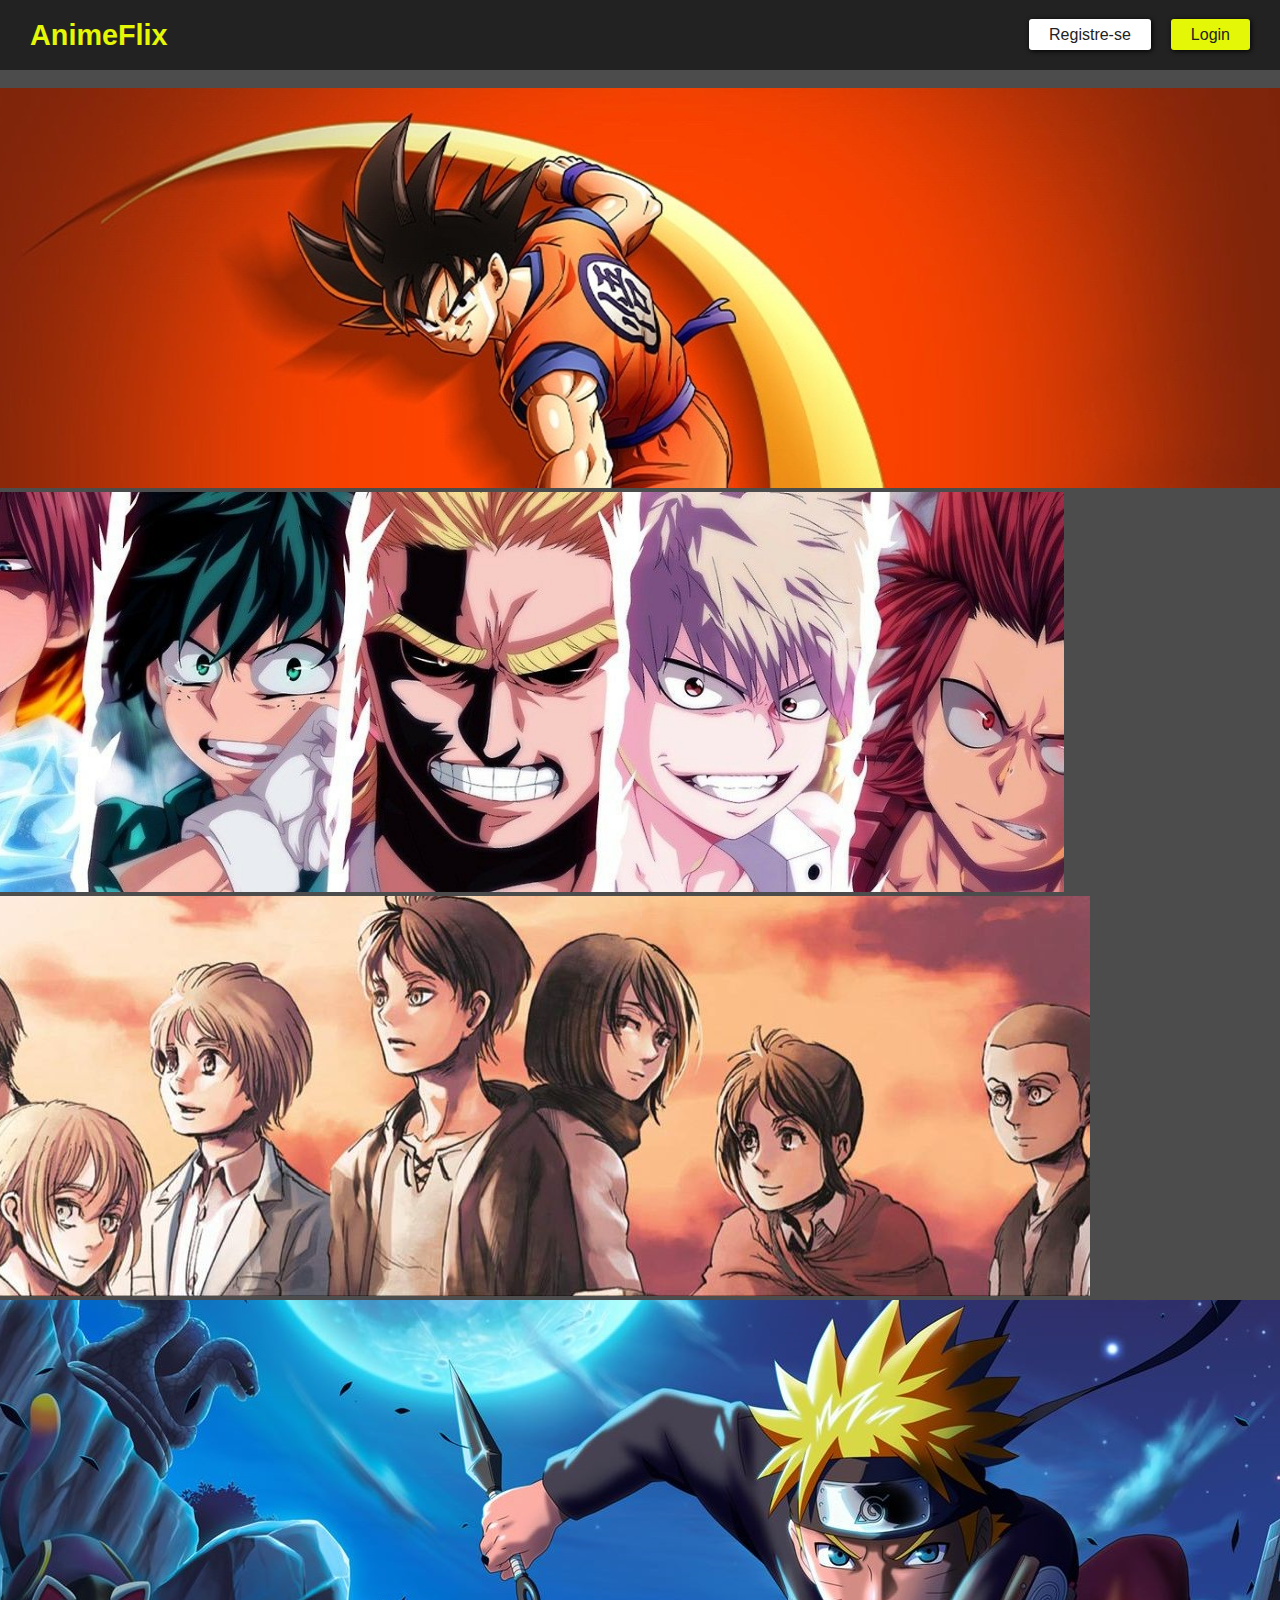
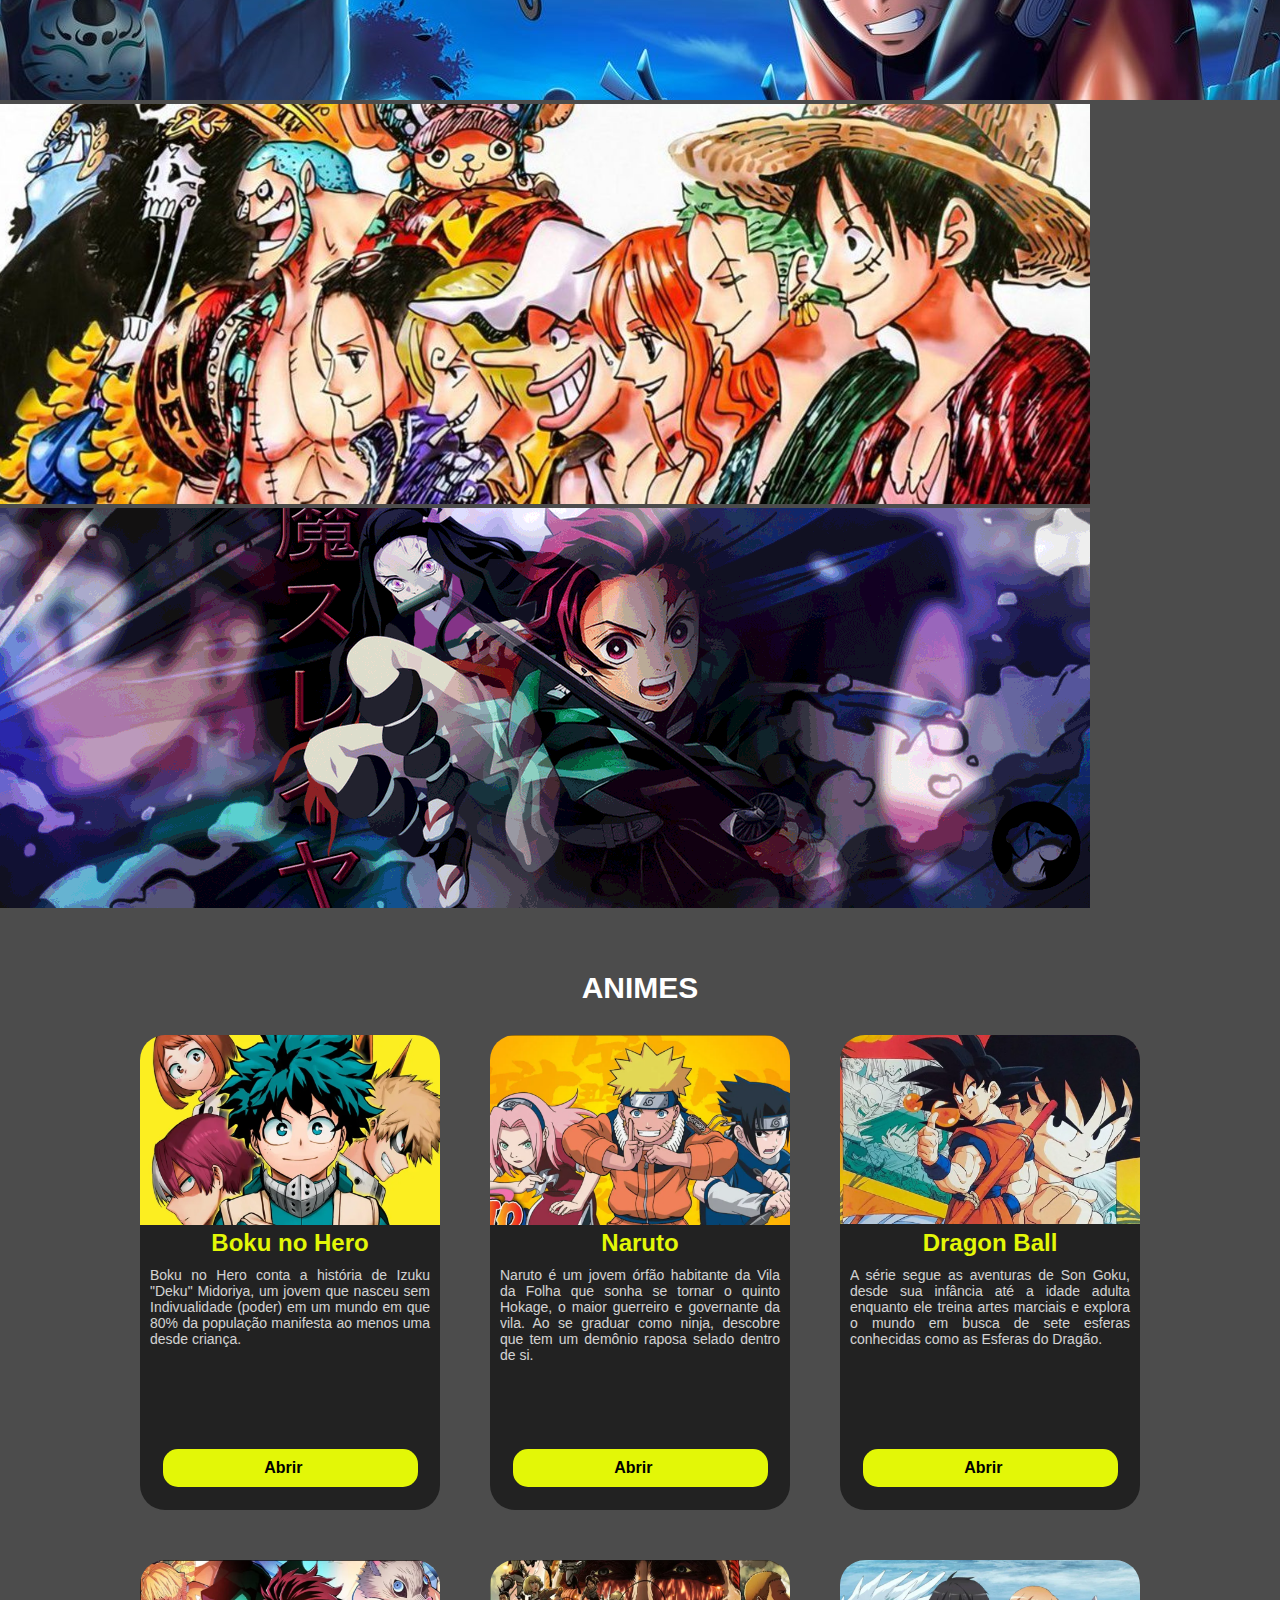
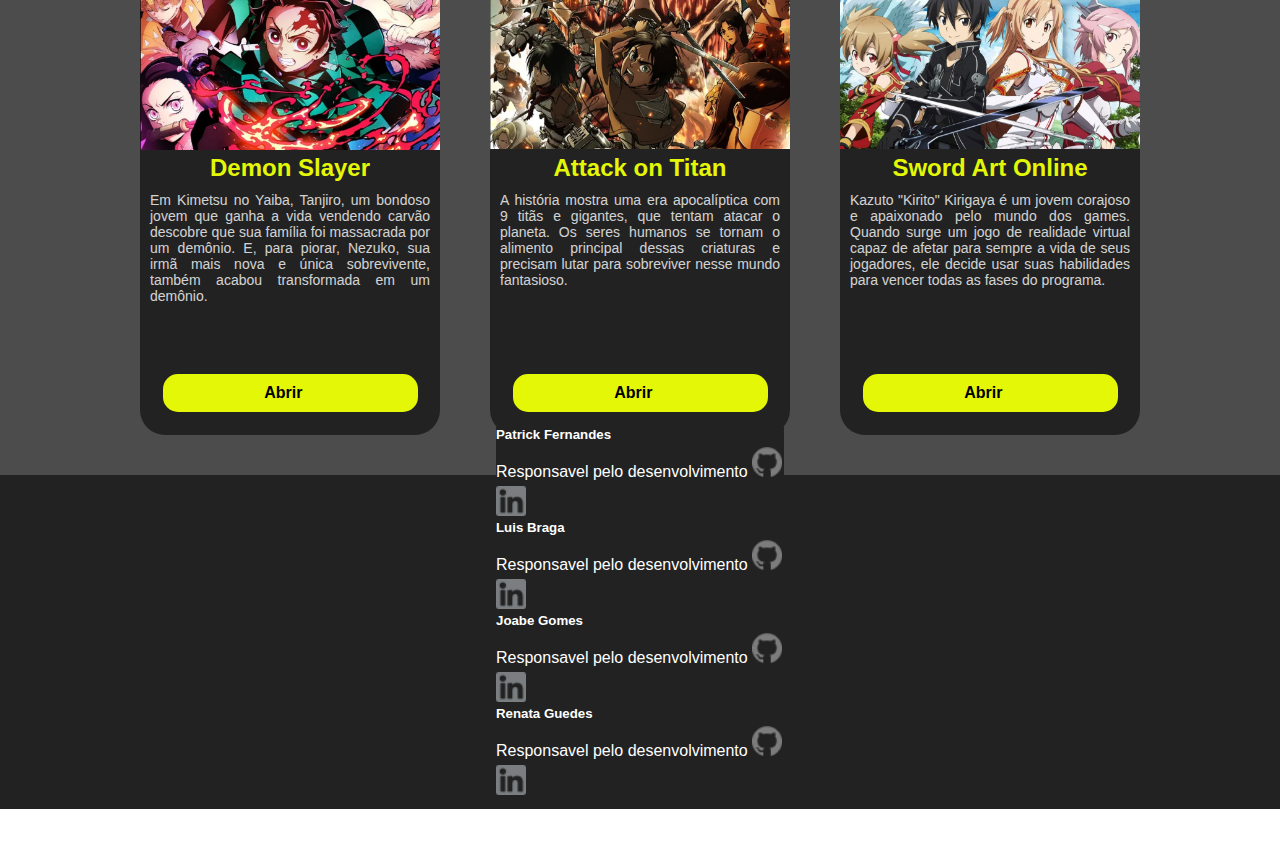
==== homepage/index.html @ f5c5ed32 "Adiconando banner" ====
<!DOCTYPE html>
<html lang="pt-br">

<head>
    <meta charset="UTF-8">
    <meta http-equiv="X-UA-Compatible" content="IE=edge">
    <meta name="viewport" content="width=device-width, initial-scale=1.0">
    <link rel="stylesheet" href="css/style.css">
    <link href="https://cdn.jsdelivr.net/npm/bootstrap@5.0.2/dist/css/bootstrap.min.css" rel="stylesheet" integrity="sha384-EVSTQN3/azprG1Anm3QDgpJLIm9Nao0Yz1ztcQTwFspd3yD65VohhpuuCOmLASjC" crossorigin="anonymous">
    <title>🎮 AnimeFlix.com 🎮</title>
</head>

<body>

    <header>
        <div class="logo">
            <a href="#">
                <span class="amarelo">AnimeFlix</span>
            </a>
        </div>

        <nav>
            <ul>
                <li><a href="./registro/index.html" class="registro">Registre-se</a></li>
                <li><a href="./login/index.html" class="login">Login</a></li>
            </ul>
        </nav>
    </header>


    <main>

        <section>
            <script src="https://cdn.jsdelivr.net/npm/@popperjs/core@2.11.6/dist/umd/popper.min.js" integrity="sha384-oBqDVmMz9ATKxIep9tiCxS/Z9fNfEXiDAYTujMAeBAsjFuCZSmKbSSUnQlmh/jp3" crossorigin="anonymous"></script>
            <script src="https://cdn.jsdelivr.net/npm/bootstrap@5.2.1/dist/js/bootstrap.min.js" integrity="sha384-7VPbUDkoPSGFnVtYi0QogXtr74QeVeeIs99Qfg5YCF+TidwNdjvaKZX19NZ/e6oz" crossorigin="anonymous"></script>
            
          <div id="carouselExampleCaptions" class="carousel slide" data-bs-ride="false">
            <div class="carousel-indicators">
              <button type="button" data-bs-target="#carouselExampleCaptions" data-bs-slide-to="0" class="active" aria-current="true" aria-label="Slide 1"></button>
              <button type="button" data-bs-target="#carouselExampleCaptions" data-bs-slide-to="1" aria-label="Slide 2"></button>
              <button type="button" data-bs-target="#carouselExampleCaptions" data-bs-slide-to="2" aria-label="Slide 3"></button>
              <button type="button" data-bs-target="#carouselExampleCaptions" data-bs-slide-to="3" aria-label="Slide 4"></button>
              <button type="button" data-bs-target="#carouselExampleCaptions" data-bs-slide-to="4" aria-label="Slide 5"></button>
              <button type="button" data-bs-target="#carouselExampleCaptions" data-bs-slide-to="5" aria-label="Slide 6"></button>
            </div>
            <div class="carousel-inner">
              <div class="carousel-item active">
                <img src="imgs/dragon-ball-z-kakarot_max.jpg" class="d-block w-100" height="400px" alt="...">
                <div class="carousel-caption d-none d-md-block">
            </div>
              </div>
              <div class="carousel-item">
                <img src="imgs/Boku.jpg" class="d-block w-100" height="400px" alt="...">
                <div class="carousel-caption d-none d-md-block">
            </div>
              </div>
              <div class="carousel-item">
                <img src="imgs/AOT2.jpg" class="d-block w-100" height="400px" alt="...">
                <div class="carousel-caption d-none d-md-block">
              </div>
              </div>
              <div class="carousel-item">
                <img src="imgs/Naruto 2.jpg" class="d-block w-100" height="400px" alt="...">
                <div class="carousel-caption d-none d-md-block">
              </div>
              </div>
              <div class="carousel-item">
                <img src="imgs/One Piece 2.jpg" class="d-block w-100" height="400px" alt="...">
                <div class="carousel-caption d-none d-md-block">
              </div>
              </div>
              <div class="carousel-item">
                <img src="imgs/Demon Slayer3.png" class="d-block w-100" height="400px" alt="...">
                <div class="carousel-caption d-none d-md-block">
              </div>
              </div>
            </div>
            <button class="carousel-control-prev" type="button" data-bs-target="#carouselExampleCaptions" data-bs-slide="prev">
              <span class="carousel-control-prev-icon" aria-hidden="true"></span>
              <span class="visually-hidden">Previous</span>
            </button>
            <button class="carousel-control-next" type="button" data-bs-target="#carouselExampleCaptions" data-bs-slide="next">
              <span class="carousel-control-next-icon" aria-hidden="true"></span>
              <span class="visually-hidden">Next</span>
            </button>
          </section> 

        <section id="itens" class="section_animes">

            <div class="animes_titulo">
                <h2> ANIMES </h2>
            </div>

            <div class="animes">

                <div class="anime-card card01">
                    <div class="anime-text">
                        <h2> Boku no Hero </h2>
                        <p> Boku no Hero conta a história de Izuku "Deku" Midoriya, um jovem que nasceu sem Indivualidade 
                            (poder) em um mundo em que 80% da população manifesta ao menos uma desde criança. 
                        </p>
                    </div>
                    <div class="anime-button">
                        <a href="../paginasdetalhe/anime01.html"> Abrir </a>
                    </div>

                </div>

                <div class="anime-card card02">
                    <div class="anime-text">
                        <h2> Naruto </h2>
                        <p> Naruto é um jovem órfão habitante da Vila da Folha que sonha se tornar o quinto Hokage, 
                            o maior guerreiro e governante da vila. Ao se graduar como ninja, descobre que tem um demônio 
                            raposa selado dentro de si.
                        </p>
                    </div>
                    <div class="anime-button">
                        <a href="../paginasdetalhe/anime02.html"> Abrir </a>
                    </div>
                </div>

                <div class="anime-card card03">
                    <div class="anime-text">
                        <h2> Dragon Ball </h2>
                        <p> A série segue as aventuras de Son Goku, desde sua infância até a idade adulta enquanto ele treina artes marciais
                             e explora o mundo em busca de sete esferas conhecidas como as Esferas do Dragão.
                        </p>
                    </div>
                    <div class="anime-button">
                        <a href="../paginasdetalhe/anime03.html"> Abrir </a>
                    </div>
                </div>

                <div class="anime-card card04">
                    <div class="anime-text">
                        <h2> Demon Slayer </h2>
                        <p> Em Kimetsu no Yaiba, Tanjiro, um bondoso jovem que ganha a vida vendendo carvão descobre que sua família foi massacrada por um demônio. 
                            E, para piorar, Nezuko, sua irmã mais nova e única sobrevivente, também acabou transformada em um demônio. 
                        </p>
                    </div>
                    <div class="anime-button">
                        <a href="../paginasdetalhe/anime04.html"> Abrir </a>
                    </div>
                </div>

                <div class="anime-card card05">
                    <div class="anime-text">
                        <h2> Attack on Titan </h2>
                        <p> A história mostra uma era apocalíptica com 9 titãs e gigantes, que tentam atacar o planeta. 
                            Os seres humanos se tornam o alimento principal dessas criaturas e precisam lutar para sobreviver nesse mundo fantasioso. 
                        </p>
                    </div>
                    <div class="anime-button">
                        <a href="../paginasdetalhe/anime05.html"> Abrir </a>
                    </div>
                </div>

                <div class="anime-card card06">
                    <div class="anime-text">
                        <h2> Sword Art Online </h2>
                        <p> Kazuto "Kirito" Kirigaya é um jovem corajoso e apaixonado pelo mundo dos games. Quando surge um jogo de realidade virtual
                            capaz de afetar para sempre a vida de seus jogadores, ele decide usar suas habilidades para vencer todas as fases do programa.
                        </p>
                    </div>
                    <div class="anime-button">
                        <a href="../paginasdetalhe/anime06.html"> Abrir </a>
                    </div>
                </div>

            </div>

        </section>

    </main>

    <footer>
        <div class="container">
            <div class="row">

                <div class="col">
                    <div class="card">
                        <div class="card-body">
                          <h5 class="card-title">Patrick Fernandes</h5>
                          <h7 class="card-title">Responsavel pelo desenvolvimento</h7>
                          <a target="_blank" href="https://github.com/patrickfernandes07" class="card-link"><img class="mt5" src="imgs/github.png" alt="github" height="30px"></a>
                          <a target="_blank" href="https://www.linkedin.com/in/patrick-fernandes07/" class="card-link"><img class="mt5" src="imgs/linkedin.png" alt="linkedin" height="30px"></a>
                        </div>
                    </div>
                </div>

                <div class="col">
                    <div class="card">
                        <div class="card-body">
                          <h5 class="card-title">Luis Braga</h5>
                          <h7 class="card-title">Responsavel pelo desenvolvimento</h7>
                          <a target="_blank" href="https://github.com/LuisBraga31" class="card-link"><img class="mt5" src="imgs/github.png" alt="github" height="30px"></a>
                          <a target="_blank" href="https://www.linkedin.com/in/luis-gustavo-braga-silva-4a561a212" class="card-link"><img class="mt5" src="imgs/linkedin.png" alt="linkedin" height="30px"></a>
                        </div>
                    </div>
                </div>

                <div class="col">
                    <div class="card">
                        <div class="card-body">
                          <h5 class="card-title">Joabe Gomes</h5>
                          <h7 class="card-title">Responsavel pelo desenvolvimento</h7>
                          <a target="_blank" href="https://github.com/Joabgomes605" class="card-link"><img class="mt5" src="imgs/github.png" alt="github" height="30px"></a>
                          <a target="_blank" href="https://www.linkedin.com/in/joab-gomes-489a47153/" class="card-link"><img class="mt5" src="imgs/linkedin.png" alt="linkedin" height="30px"></a>
                        </div>
                    </div>
                </div>

                <div class="col">
                    <div class="card">
                        <div class="card-body">
                          <h5 class="card-title">Renata Guedes</h5>
                          <h7 class="card-title">Responsavel pelo desenvolvimento</h7>
                          <a target="_blank" href="https://github.com/rennataguedes" class="card-link"><img class="mt5" src="imgs/github.png" alt="github" height="30px"></a>
                          <a target="_blank" href="https://www.linkedin.com/in/rennataguedes/" class="card-link"><img class="mt5" src="imgs/linkedin.png" alt="linkedin" height="30px"></a>
                        </div>
                    </div>
                </div>
            </div>

        </div>

        <div class="footer_desenvolvimento">
            <p> CheckPoint 2 desenvolvido em 2022. </p>
        </div>

    </footer>

    <script src="https://cdn.jsdelivr.net/npm/bootstrap@5.0.2/dist/js/bootstrap.bundle.min.js" integrity="sha384-MrcW6ZMFYlzcLA8Nl+NtUVF0sA7MsXsP1UyJoMp4YLEuNSfAP+JcXn/tWtIaxVXM" crossorigin="anonymous"></script>

</body>

</html>
---- homepage/css/style.css ----
* {
    margin: 0;
    padding: 0;
    box-sizing: border-box;
    font-family: 'Segoe UI', Tahoma, Geneva, Verdana, sans-serif;
}

html,body {
    overflow-x: hidden !important;
}

/*header*/
header{
    width: 100%;
    height: 70px;
    background-color: #222222;
    display: flex;
}
.logo{
    width: 50%;
    height: 70px;
    display: flex;
    align-items: center;
}
.logo > a {
    margin-left: 30px;
    text-decoration: none;
}
.amarelo{
    color: #e3f707;
    font-weight: bold;
    font-size: 1.8rem;
}
nav{
    width: 50%;
    height: 70px;
    display: flex;
    align-items: center;
    justify-content: right;
}
nav > ul {
    width: 90%;
    height: 70px;
    display: flex;
    align-items: center;
    justify-content: right;
    gap: 20px;
    margin-right: 30px;
}
nav > ul > li{
    list-style: none;
}
.registro{
    text-decoration: none;
    padding: 7px 20px;
    background-color: #ffffff;
    color: #222222;
    font-weight: 500;
    border-radius: 3px;
    box-shadow: 1px 1px 5px #000000;
}
.login{
    text-decoration: none;
    padding: 7px 20px;
    background-color: #e3f707;
    color: #222222;
    font-weight: 500;
    border-radius: 3px;
    box-shadow: 1px 1px 5px #000000;
}

/* MAIN */

main {
    width: 100%;
    background-color: #222222cf;
    display: flex;
    flex-direction: column;
    align-items: center;
    justify-content: center;
}

.section_animes {    
    
    display: flex;
    flex-direction: column;
    align-items: center;
    
    gap: 30px;
    margin: 40px;
}

.animes_titulo {
    font-size: 20px;
    color: #ffffff;
    cursor: default;
}

.animes {
    width: 100%;

    display: grid;
    grid-template-columns: 30% 30% 30%;
    grid-gap: 50px;
}

.anime-card {
    
    width: 300px;
    height: 475px;
    border-radius: 25px;
    
    display: flex;
    flex-direction: column;
    justify-content: center;
    gap: 20px;

    background-color: #222222;
    background-size: contain;
    background-repeat: no-repeat;

}

.card01 {
    background-image: url(../imgs/animes/bokunohero.png);
}

.card02 {
    background-image: url(../imgs/animes/naruto.png);
}

.card03 {
    background-image: url(../imgs/animes/dragonball.png);
}

.card04 {
    background-image: url(../imgs/animes/demonslayer.png);
}

.card05 {
    background-image: url(../imgs/animes/attackontitan.png);
}

.card06 {
    background-image: url(../imgs/animes/swordartonline.png);
}

.anime-card:hover {
    transition: 0.5s;
    transform: scale(1.1);
    background-color: #000000;
}

.anime-text {

    width: 100%;
    height: 200px;
    margin-top: 170px;

    display: flex;
    flex-direction: column;
    gap: 10px;
}

.anime-text > h2 {
    font-size: 24px;
    text-align: center;
    color: #e3f707;
}

.anime-text > p {
    padding: 0px 10px;

    font-size: 14px;
    text-align: justify;
    color: white;
    opacity: 0.8;

}

.anime-button {
    display: flex;
    justify-content: center;
    align-items: center;   
}

.anime-button > a {
    width: 85%;
    padding: 10px;
    border-radius: 15px;

    font-size: 16px;
    font-weight: bold;
    text-align: center;
    text-decoration: none;

    background-color: #e3f707;
    color: black;
    cursor: pointer;
}

.anime-button > a:hover{
    transition: 0.5s;
    color: #000000;
    padding-right: 20px;
}

.anime-button >a:after {
    content: "\00bb";
    opacity: 0;
}

.anime-button:hover a:after{
    transition: 1s;
    opacity: 1;
}

/* Footer */

footer {
    width: 100%;
    height: 334px;
    background-color: #222222;
    display: flex;
    flex-direction: column;
    align-items: center;
    justify-content: center;

}

footer .footer_desenvolvimento {
    padding-top: 40px;
    color: gray;
}

footer .card {
    height: 100%;
    width: 18rem;
    background-color: #222222;
    color: #ffffff;
    border: 0px;
}

.mt5 {
    margin-top: 5px;
}
footer img:hover {
    transform: rotate(360deg);
}
footer img {
    transition: transform .8s ease-in-out;
}
.ficha_descricao {
    text-align: justify;
}

/* Media Queries */

@media (max-width: 767px) {
    footer {
        height: 590px;
    }
}

@media (max-width: 1023px) {
    .animes {
        grid-template-columns: 45% 45%;
        grid-gap: 50px;
    } 
}

@media (max-width: 650px) {
    .animes {
        display: flex;
        flex-direction: column;
        gap: 40px;
    } 
}
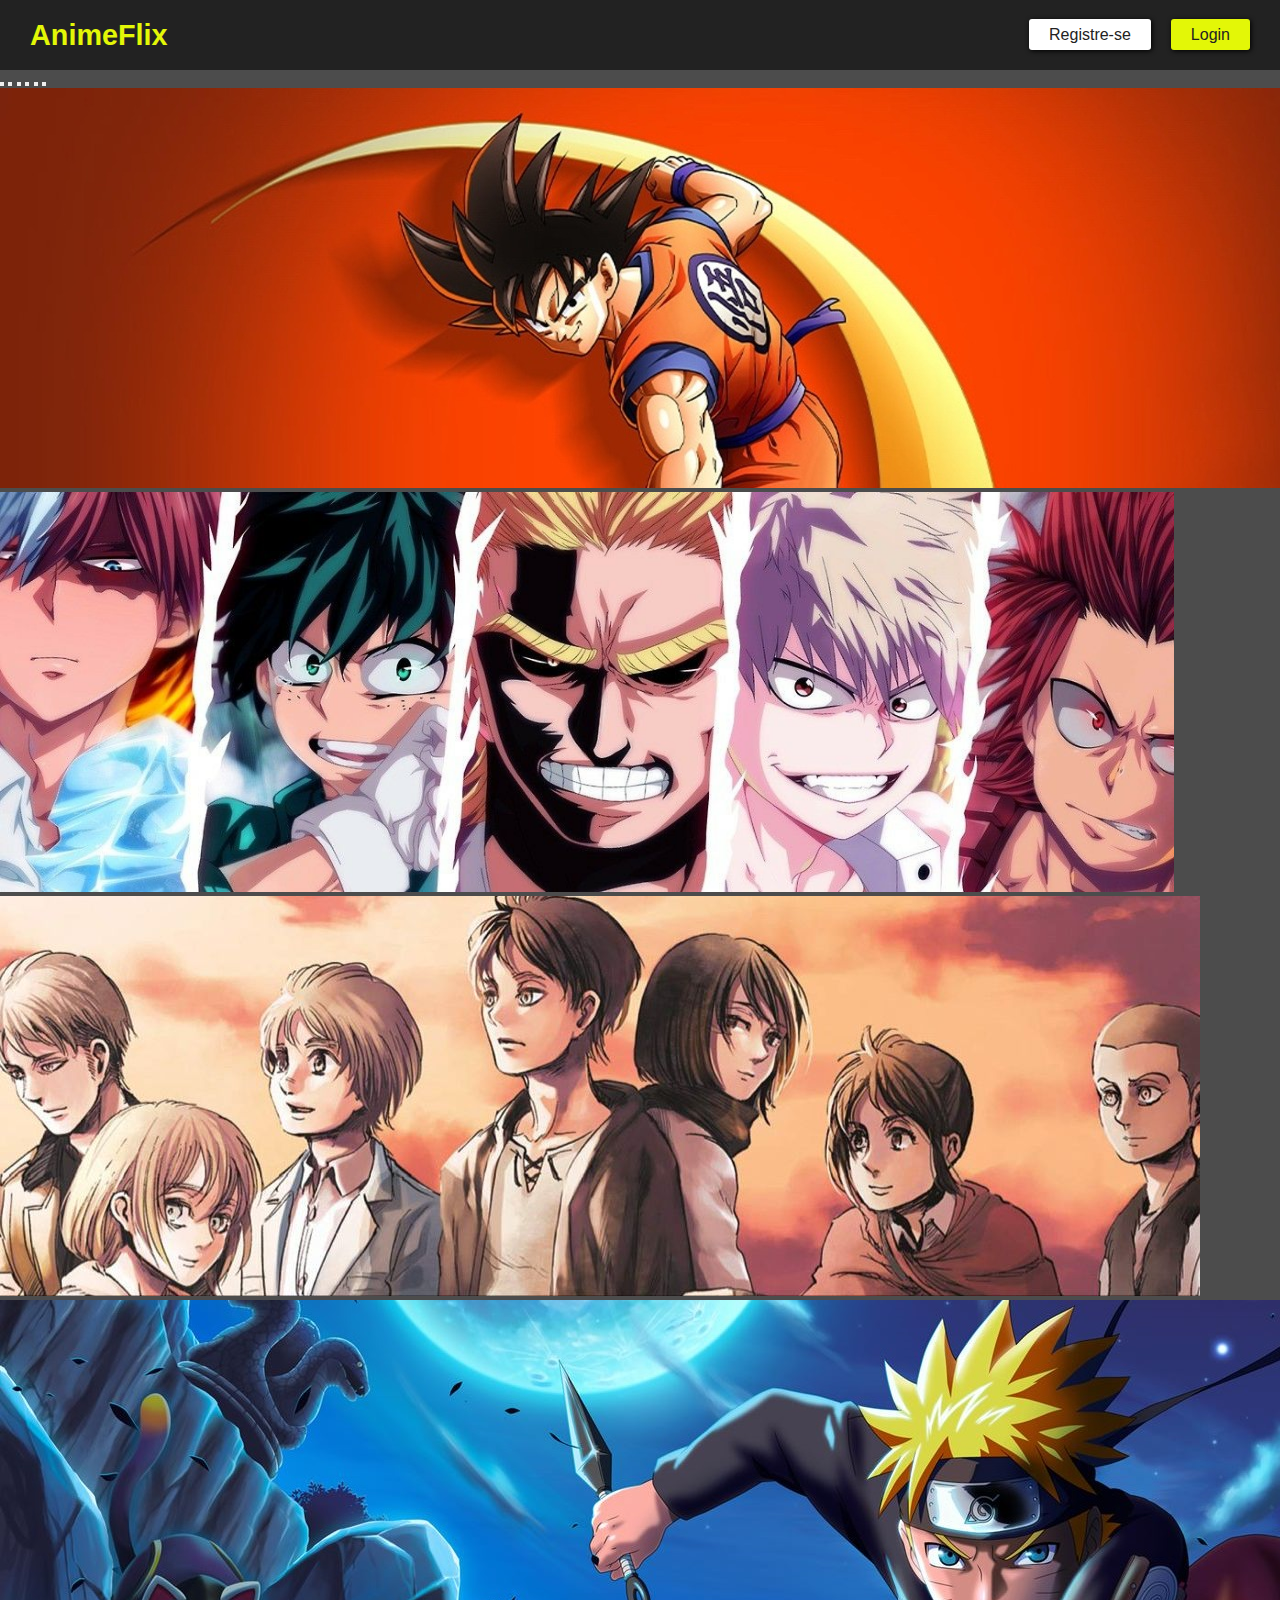
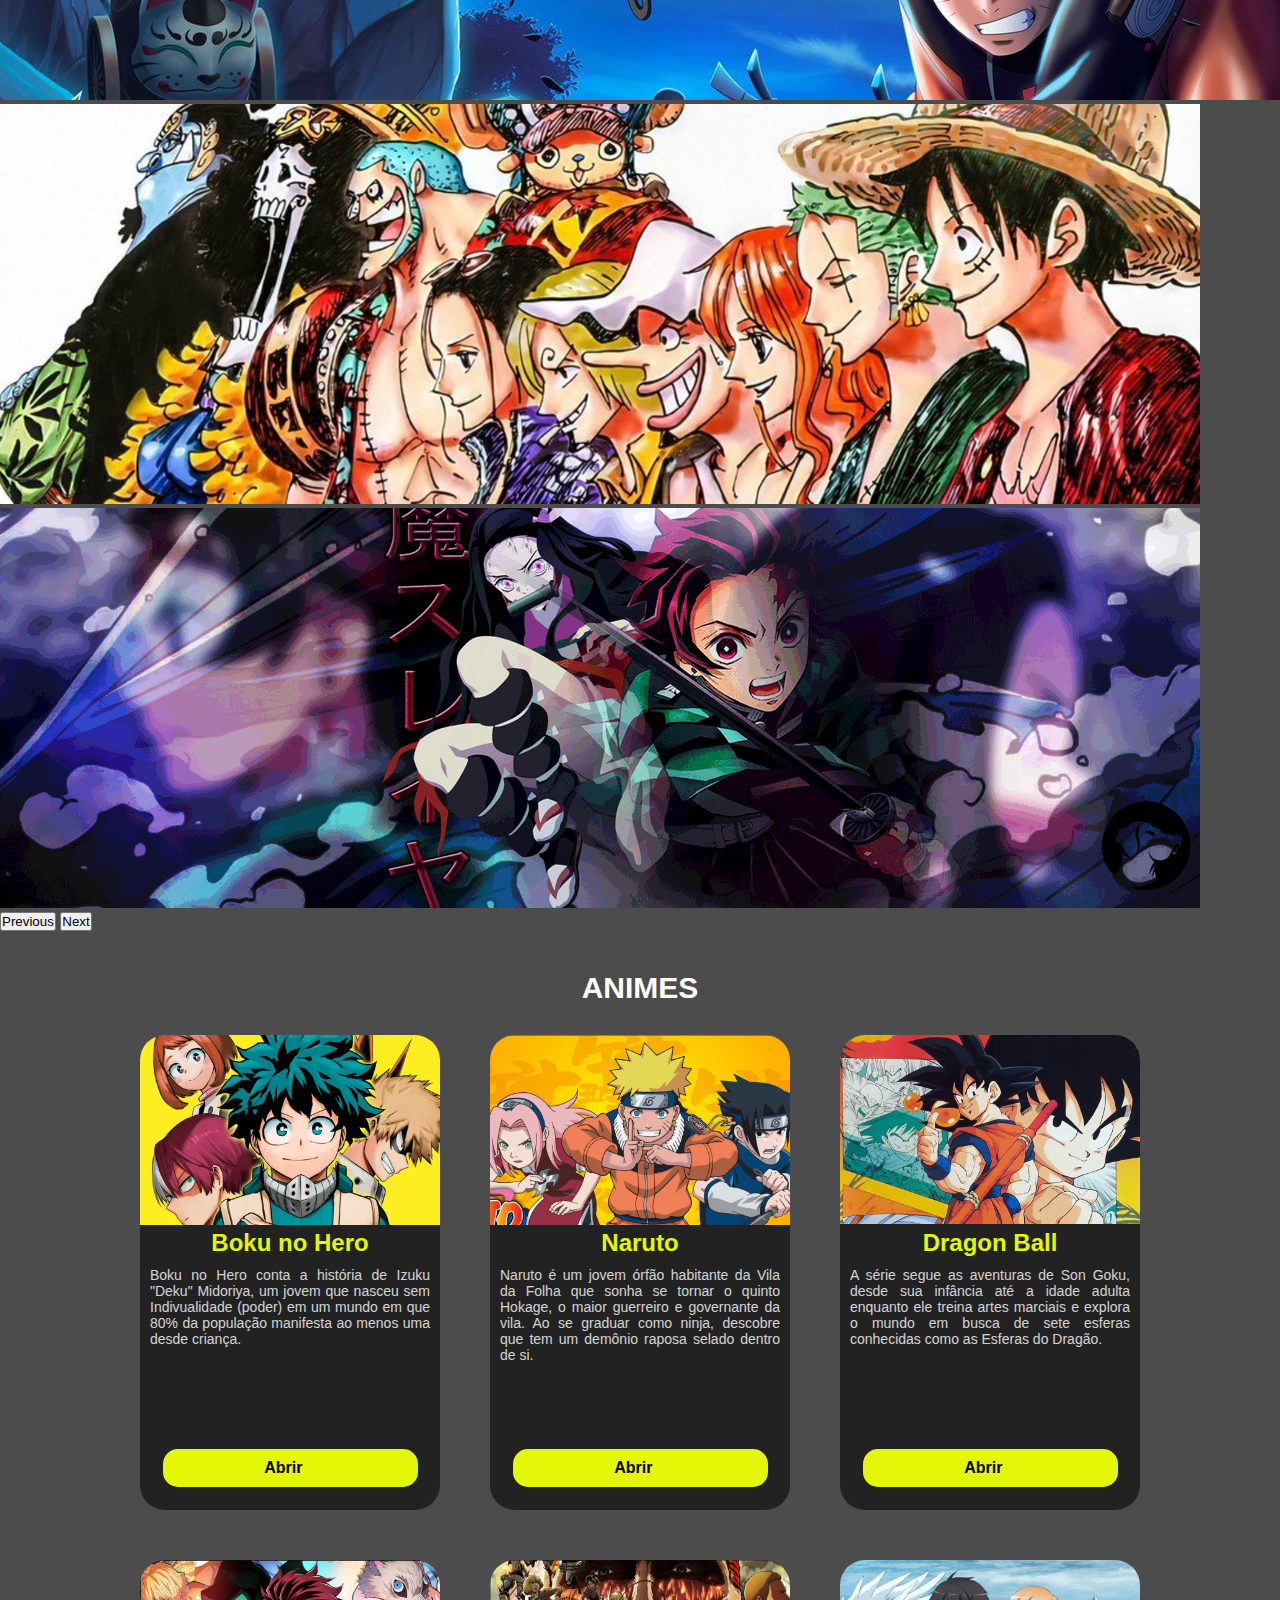
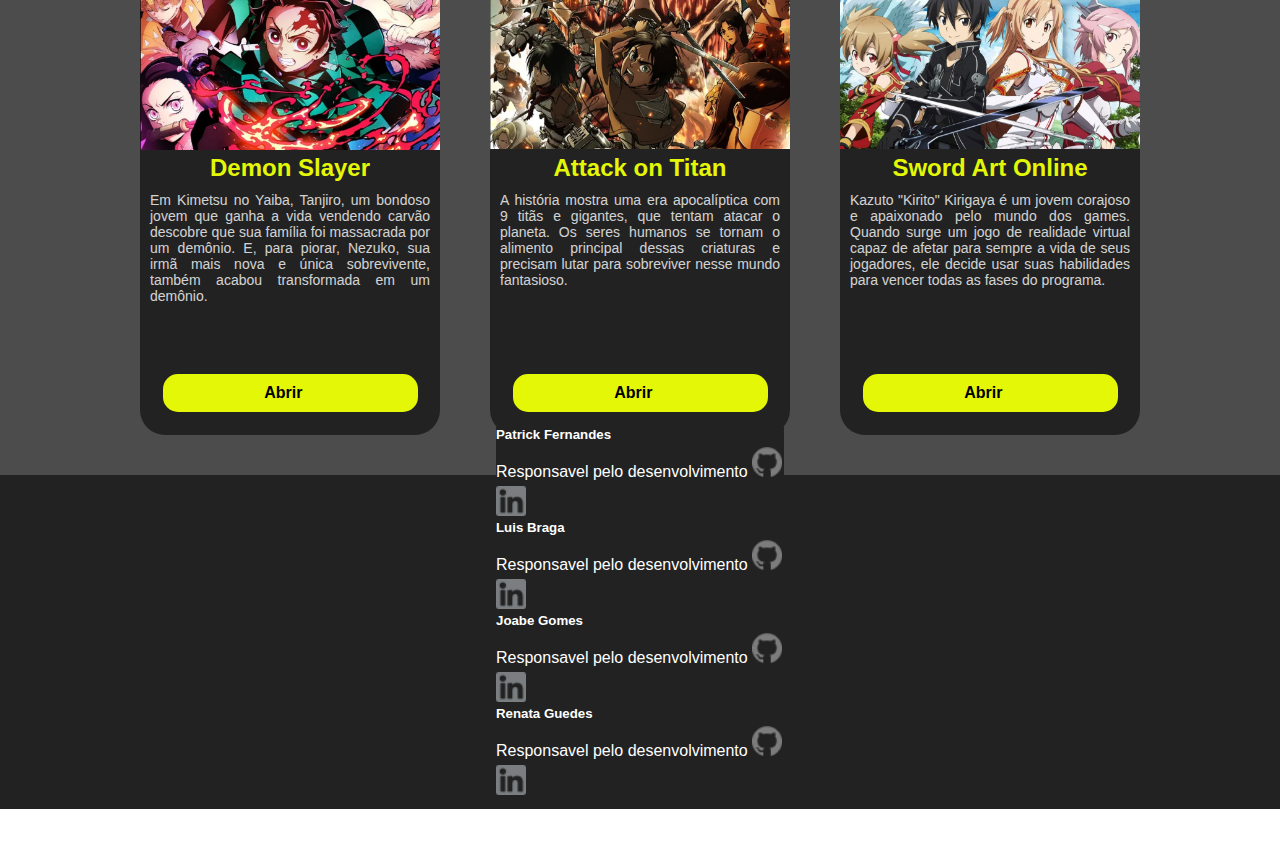
==== commit bc532464: "Ajustes no banner" ====
--- a/homepage/index.html
+++ b/homepage/index.html
@@ -30,7 +30,7 @@
 
     <main>
 
-        <section>
+        <section class="banner">
             <script src="https://cdn.jsdelivr.net/npm/@popperjs/core@2.11.6/dist/umd/popper.min.js" integrity="sha384-oBqDVmMz9ATKxIep9tiCxS/Z9fNfEXiDAYTujMAeBAsjFuCZSmKbSSUnQlmh/jp3" crossorigin="anonymous"></script>
             <script src="https://cdn.jsdelivr.net/npm/bootstrap@5.2.1/dist/js/bootstrap.min.js" integrity="sha384-7VPbUDkoPSGFnVtYi0QogXtr74QeVeeIs99Qfg5YCF+TidwNdjvaKZX19NZ/e6oz" crossorigin="anonymous"></script>
             
--- a/homepage/css/style.css
+++ b/homepage/css/style.css
@@ -241,6 +241,10 @@
     border: 0px;
 }
 
+.banner {
+    width: 100%;
+}
+
 .mt5 {
     margin-top: 5px;
 }
@@ -275,4 +279,7 @@
         flex-direction: column;
         gap: 40px;
     } 
+    .banner {
+        display: none;
+    }
 }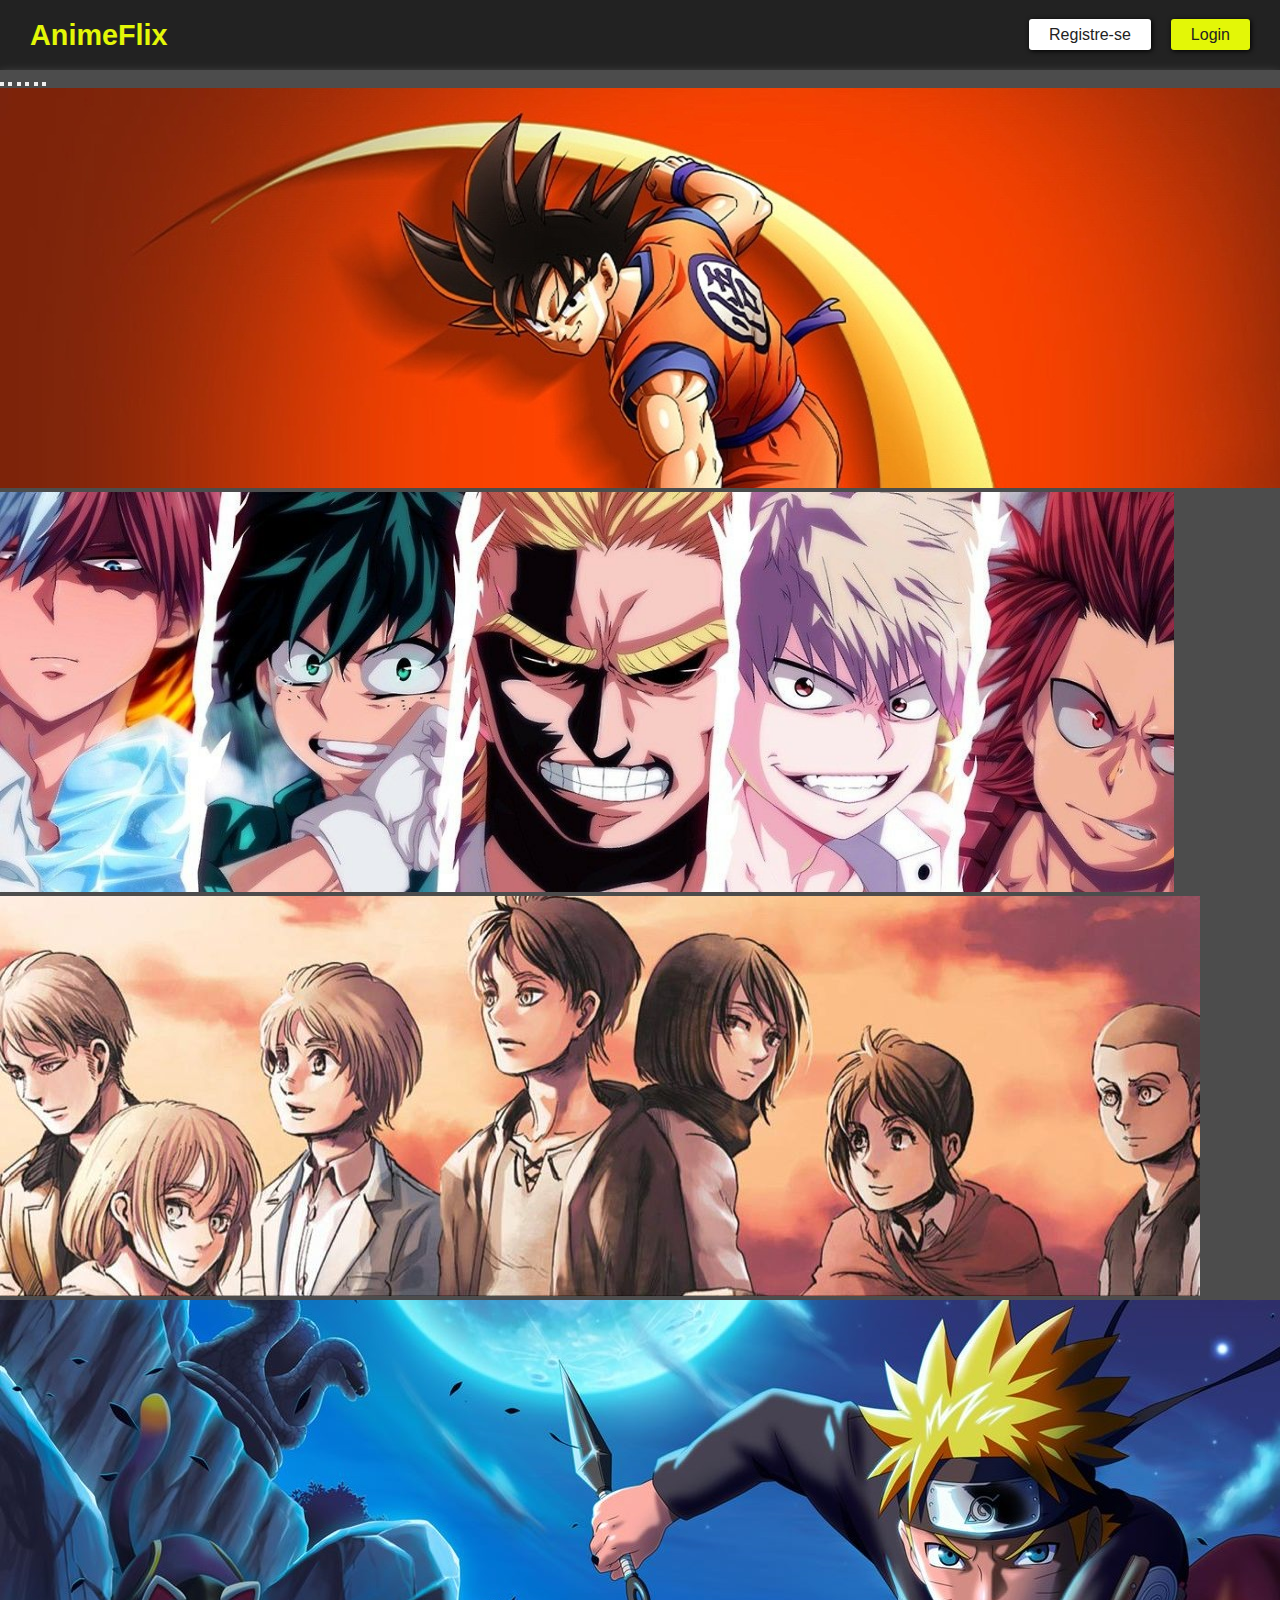
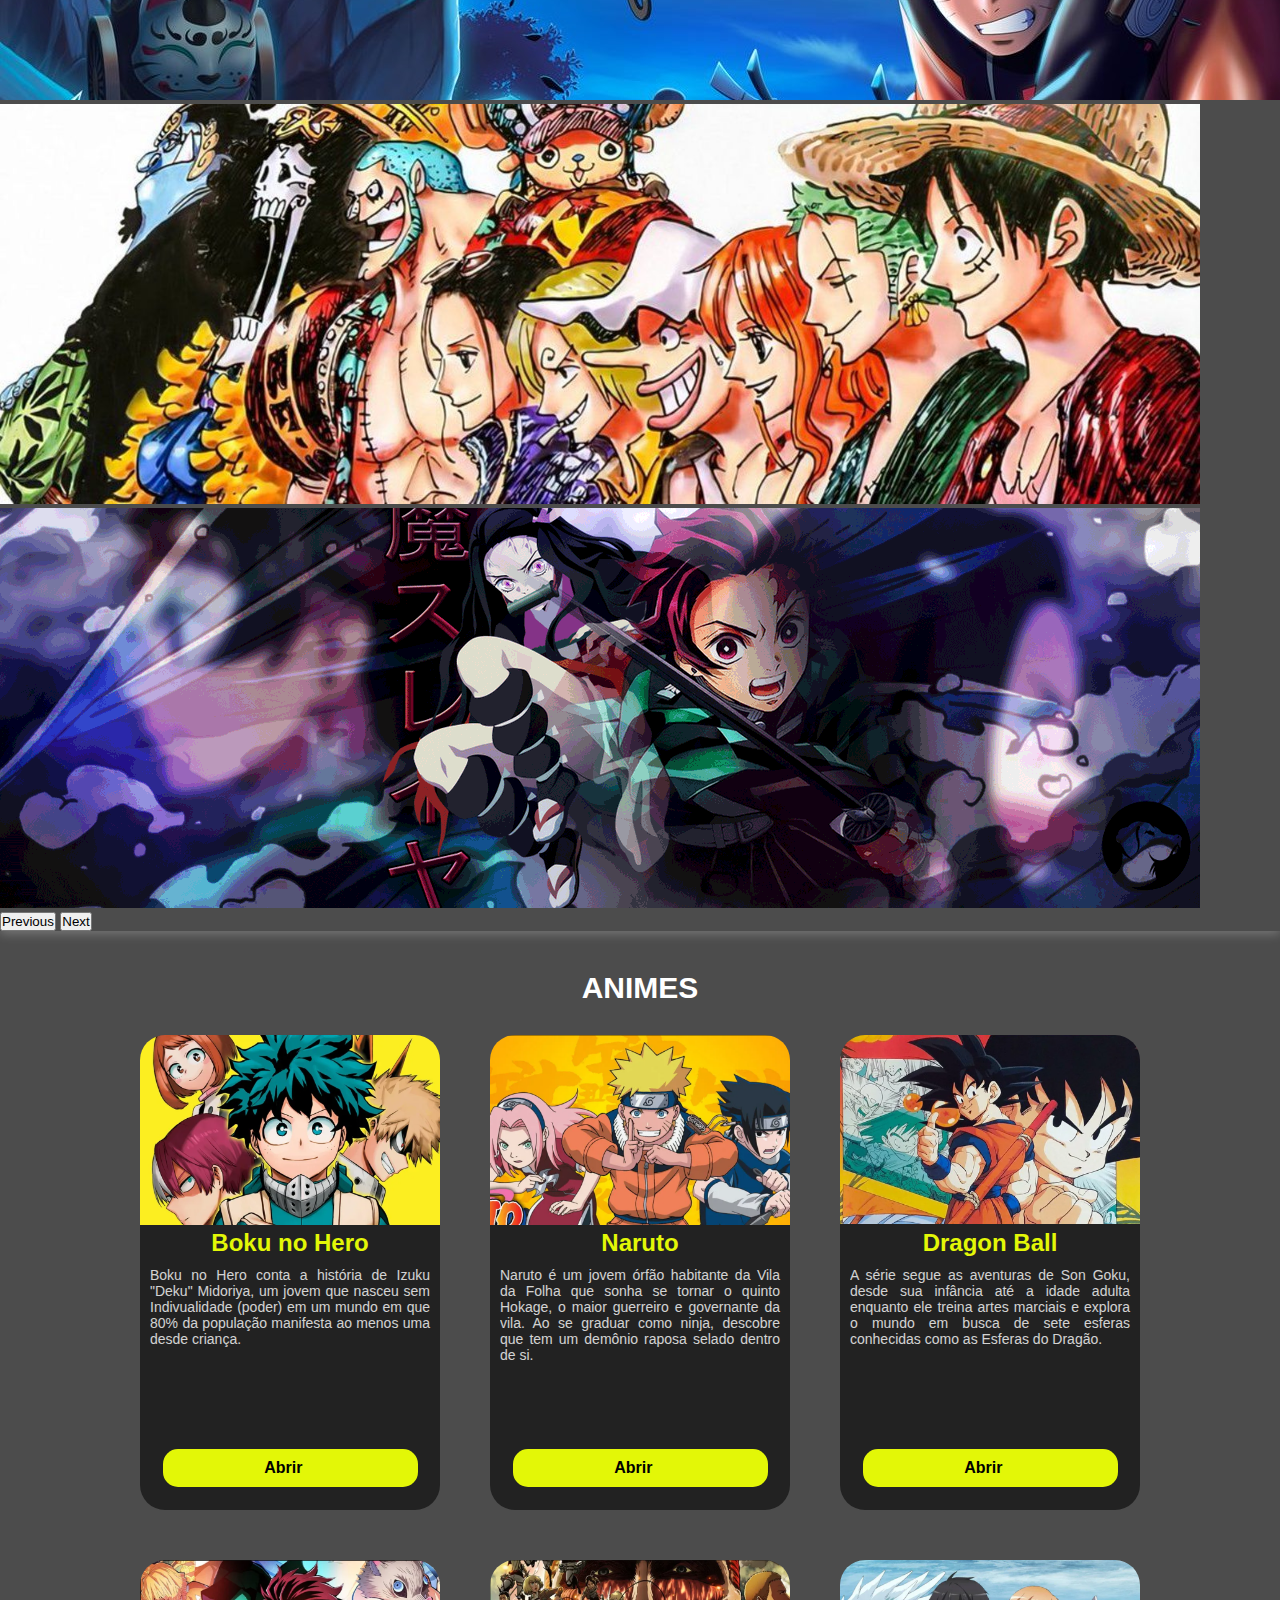
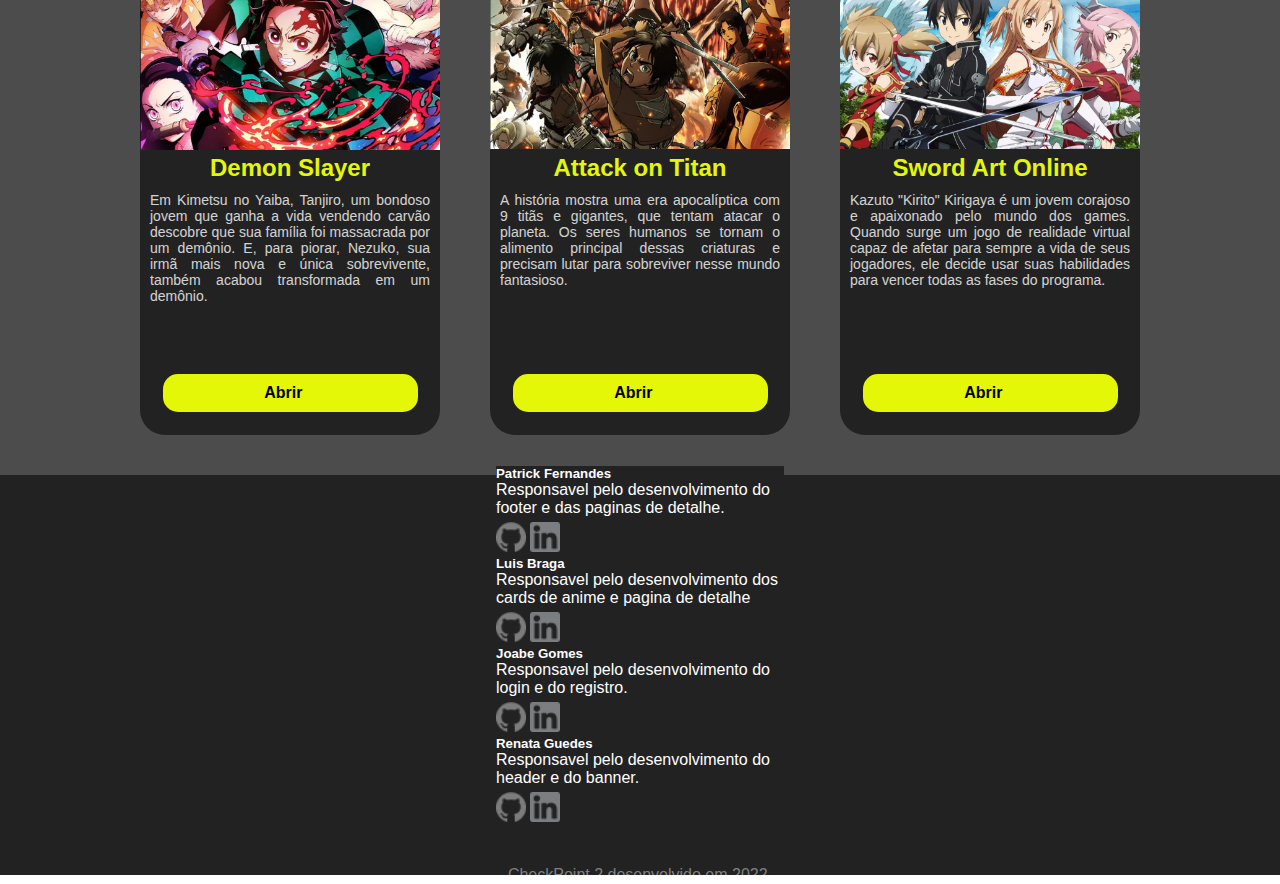
==== commit fc64462d: "ajuste no footer" ====
--- a/homepage/index.html
+++ b/homepage/index.html
@@ -176,12 +176,11 @@
     <footer>
         <div class="container">
             <div class="row">
-
                 <div class="col">
                     <div class="card">
                         <div class="card-body">
                           <h5 class="card-title">Patrick Fernandes</h5>
-                          <h7 class="card-title">Responsavel pelo desenvolvimento</h7>
+                          <h7 class="card-title">Responsavel pelo desenvolvimento do footer e das paginas de detalhe.</h7><br>
                           <a target="_blank" href="https://github.com/patrickfernandes07" class="card-link"><img class="mt5" src="imgs/github.png" alt="github" height="30px"></a>
                           <a target="_blank" href="https://www.linkedin.com/in/patrick-fernandes07/" class="card-link"><img class="mt5" src="imgs/linkedin.png" alt="linkedin" height="30px"></a>
                         </div>
@@ -192,7 +191,7 @@
                     <div class="card">
                         <div class="card-body">
                           <h5 class="card-title">Luis Braga</h5>
-                          <h7 class="card-title">Responsavel pelo desenvolvimento</h7>
+                          <h7 class="card-title">Responsavel pelo desenvolvimento dos cards de anime e pagina de detalhe</h7><br>
                           <a target="_blank" href="https://github.com/LuisBraga31" class="card-link"><img class="mt5" src="imgs/github.png" alt="github" height="30px"></a>
                           <a target="_blank" href="https://www.linkedin.com/in/luis-gustavo-braga-silva-4a561a212" class="card-link"><img class="mt5" src="imgs/linkedin.png" alt="linkedin" height="30px"></a>
                         </div>
@@ -203,7 +202,7 @@
                     <div class="card">
                         <div class="card-body">
                           <h5 class="card-title">Joabe Gomes</h5>
-                          <h7 class="card-title">Responsavel pelo desenvolvimento</h7>
+                          <h7 class="card-title">Responsavel pelo desenvolvimento do login e do registro.</h7><br>
                           <a target="_blank" href="https://github.com/Joabgomes605" class="card-link"><img class="mt5" src="imgs/github.png" alt="github" height="30px"></a>
                           <a target="_blank" href="https://www.linkedin.com/in/joab-gomes-489a47153/" class="card-link"><img class="mt5" src="imgs/linkedin.png" alt="linkedin" height="30px"></a>
                         </div>
@@ -214,14 +213,13 @@
                     <div class="card">
                         <div class="card-body">
                           <h5 class="card-title">Renata Guedes</h5>
-                          <h7 class="card-title">Responsavel pelo desenvolvimento</h7>
+                          <h7 class="card-title">Responsavel pelo desenvolvimento do header e do banner.</h7><br>
                           <a target="_blank" href="https://github.com/rennataguedes" class="card-link"><img class="mt5" src="imgs/github.png" alt="github" height="30px"></a>
                           <a target="_blank" href="https://www.linkedin.com/in/rennataguedes/" class="card-link"><img class="mt5" src="imgs/linkedin.png" alt="linkedin" height="30px"></a>
                         </div>
                     </div>
                 </div>
             </div>
-
         </div>
 
         <div class="footer_desenvolvimento">
--- a/homepage/css/style.css
+++ b/homepage/css/style.css
@@ -243,6 +243,7 @@
 
 .banner {
     width: 100%;
+    box-shadow: rgba(255, 255, 255, 0.24) 0px 3px 10px;
 }
 
 .mt5 {
@@ -260,9 +261,15 @@
 
 /* Media Queries */
 
-@media (max-width: 767px) {
+@media (max-width: 770px) {
     footer {
-        height: 590px;
+        height: 700px!important;
+    }
+}
+
+@media (max-width: 1400px) {
+    footer {
+        height: 400px;
     }
 }
 
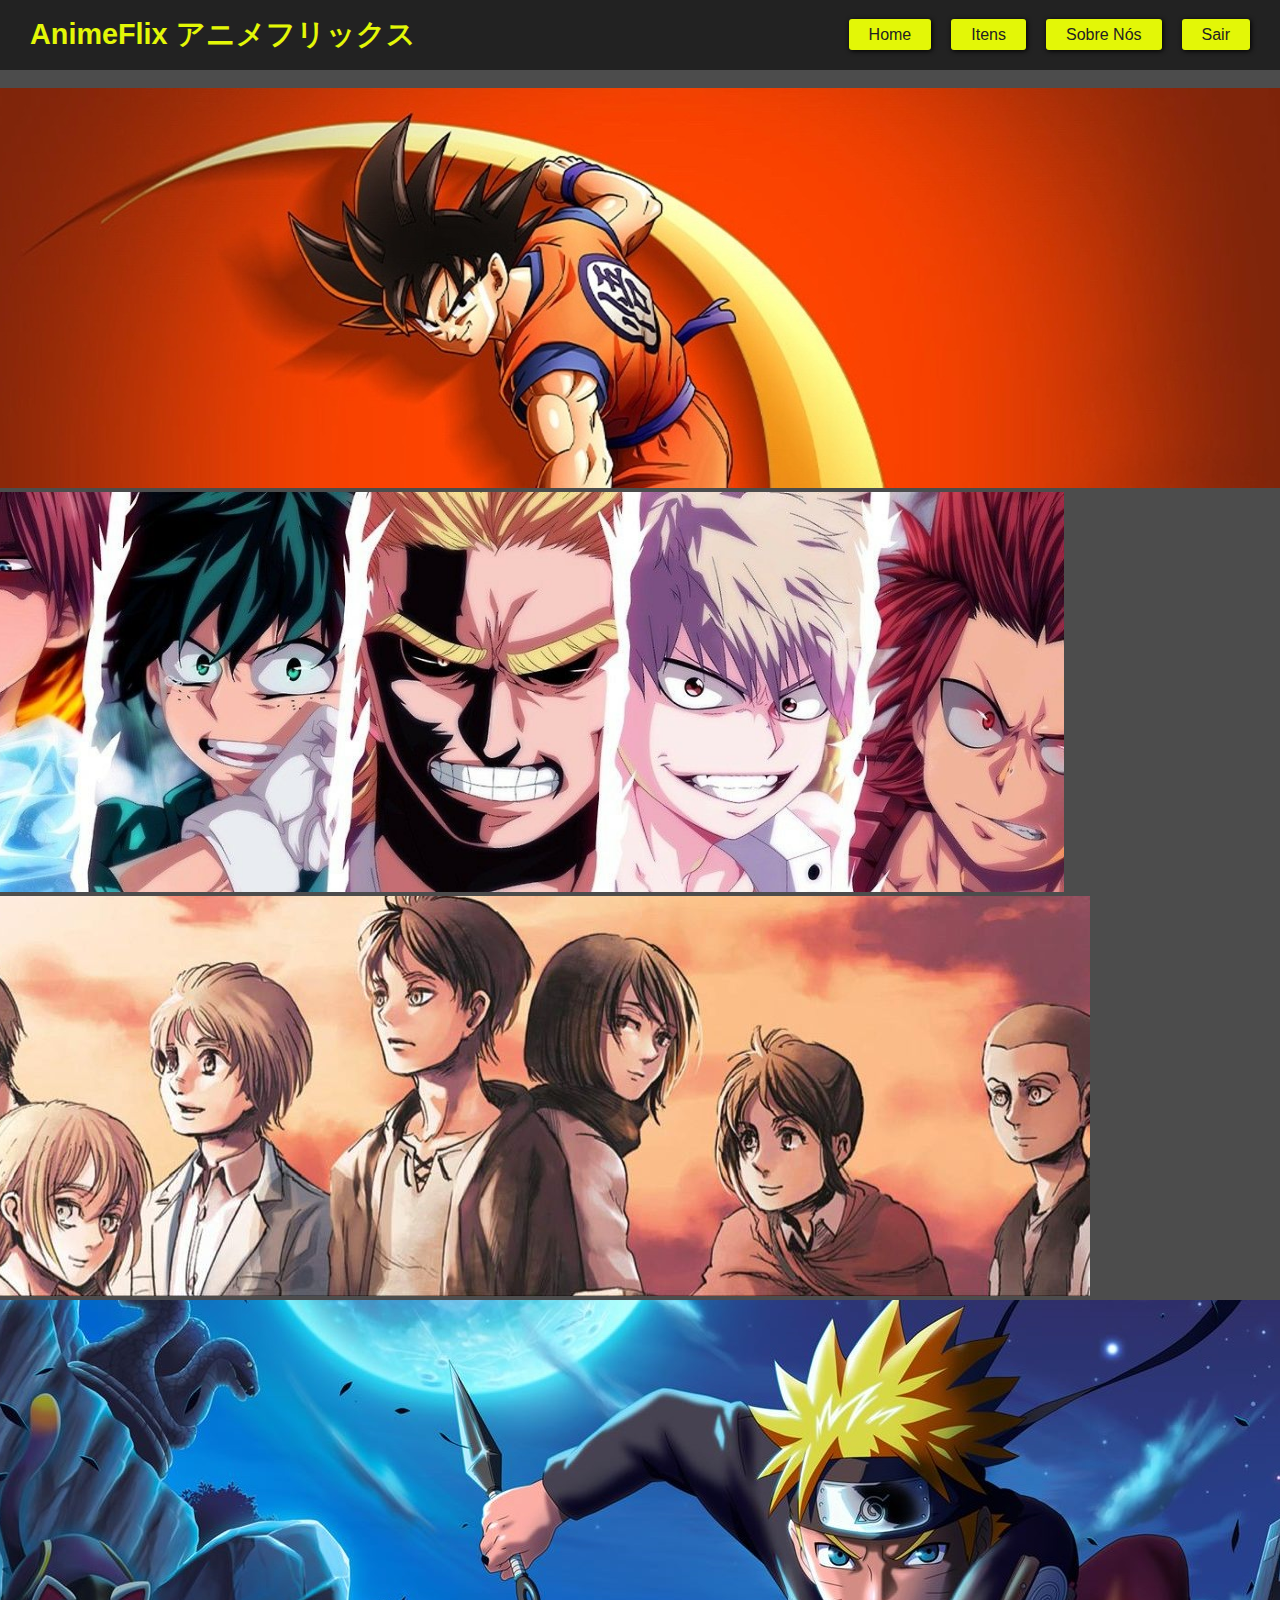
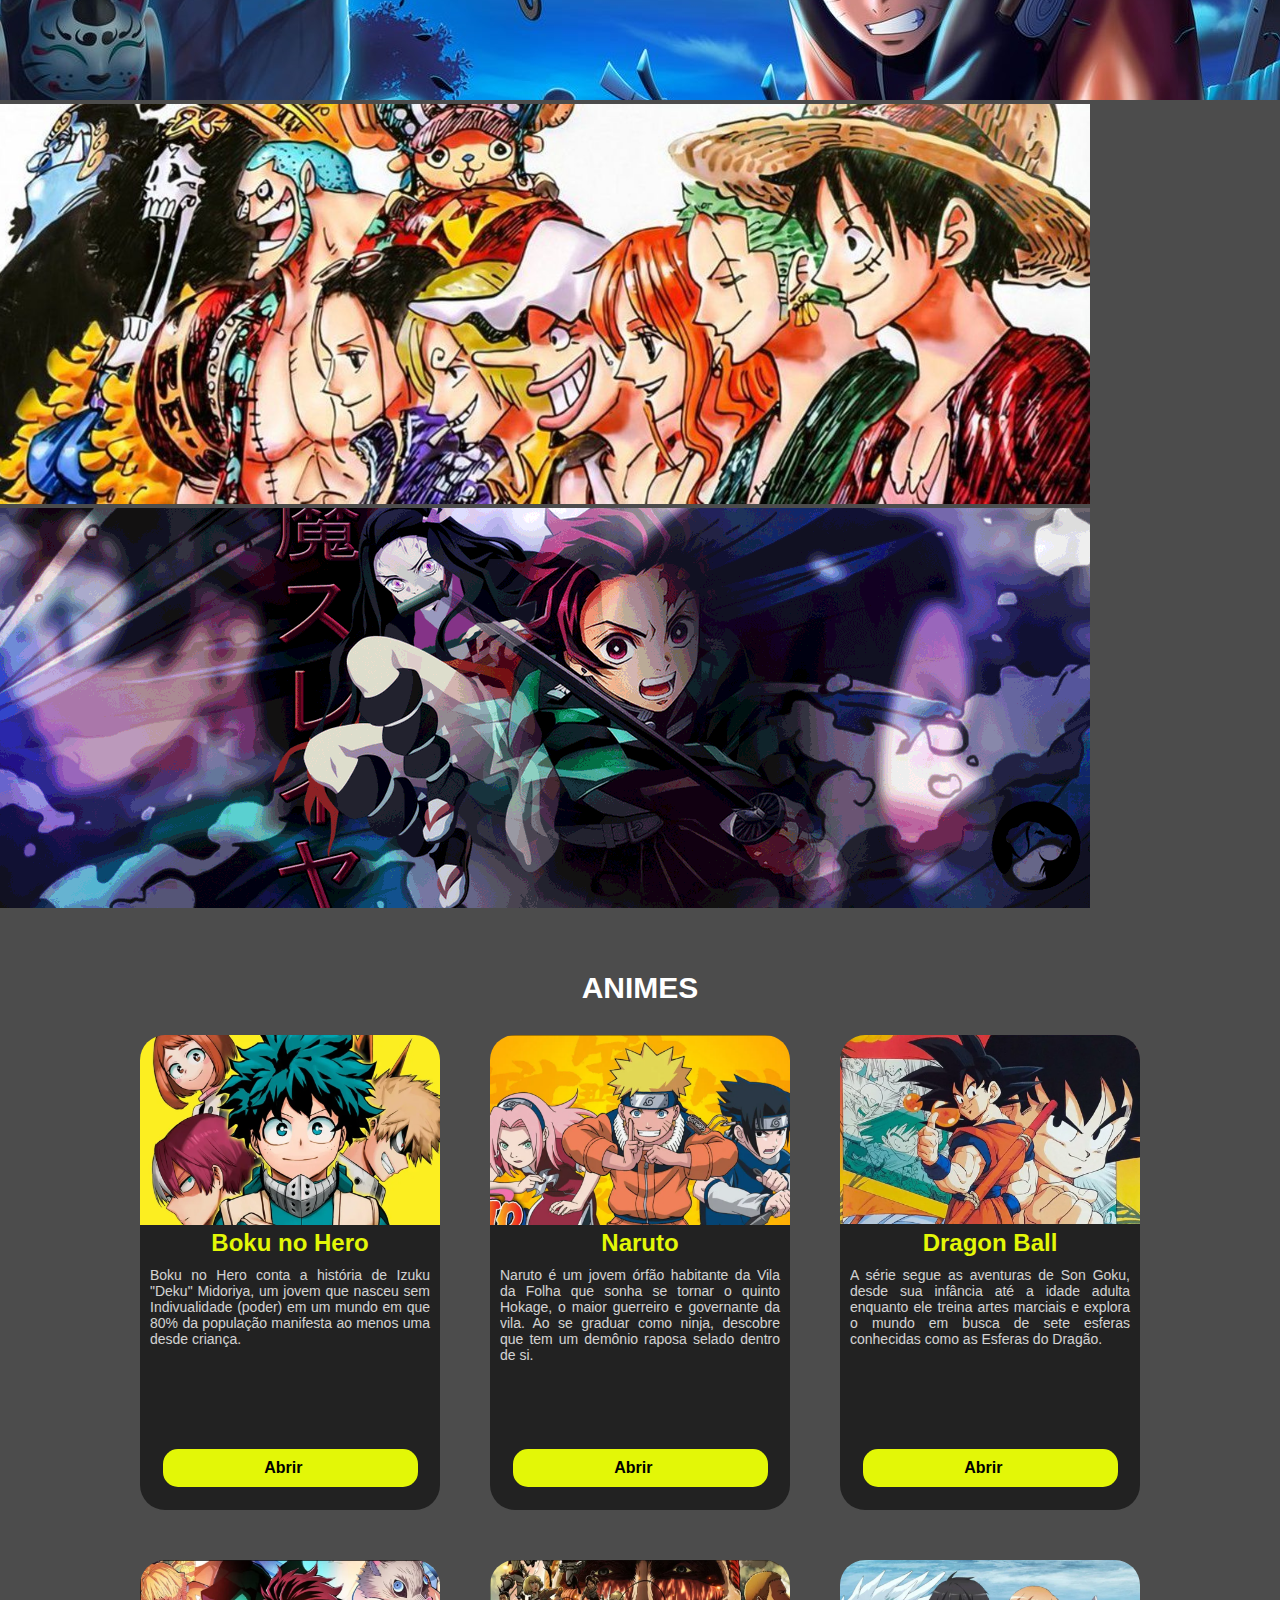
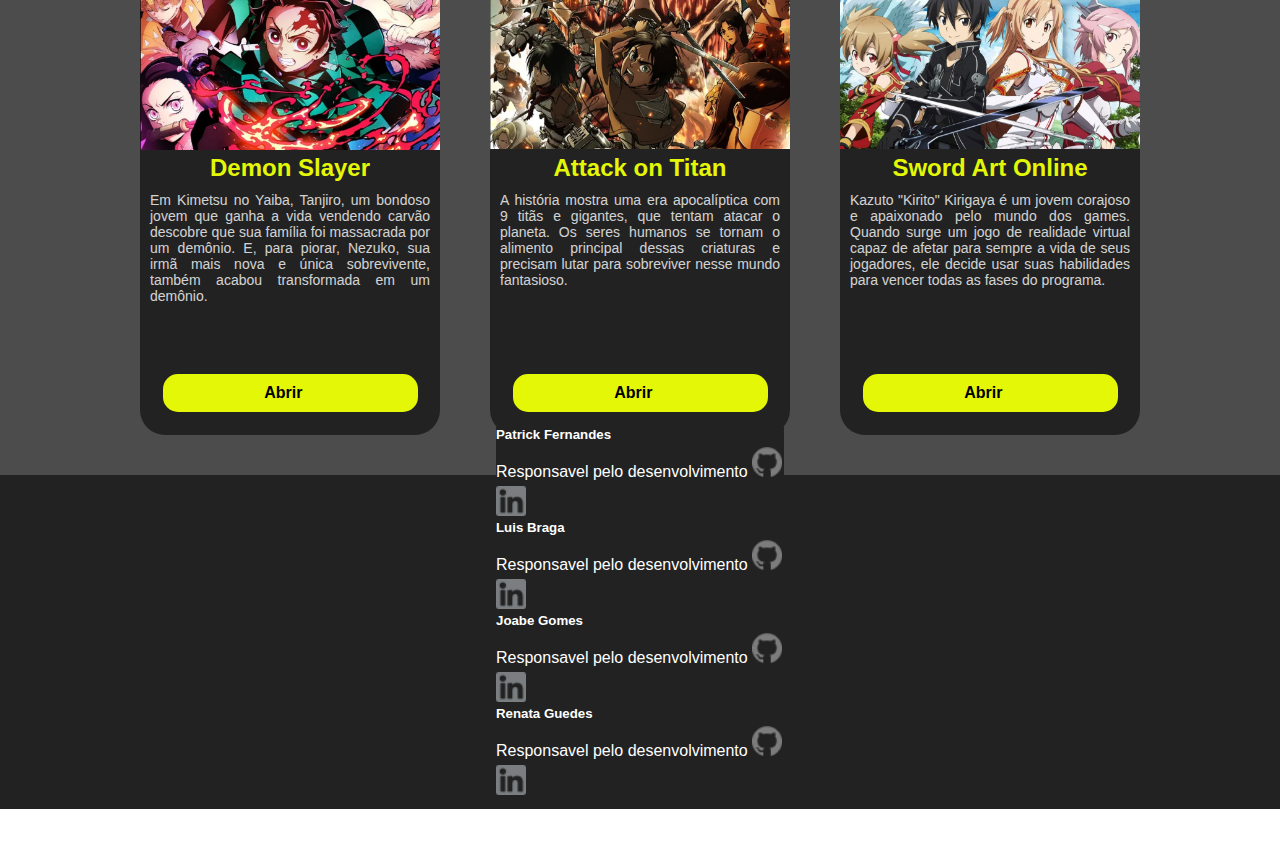
==== commit 1ca522f0: "Adicionando Header" ====
--- a/homepage/index.html
+++ b/homepage/index.html
@@ -15,14 +15,17 @@
     <header>
         <div class="logo">
             <a href="#">
-                <span class="amarelo">AnimeFlix</span>
+                <span class="amarelo">AnimeFlix アニメフリックス</span>
             </a>
         </div>
 
         <nav>
             <ul>
-                <li><a href="./registro/index.html" class="registro">Registre-se</a></li>
-                <li><a href="./login/index.html" class="login">Login</a></li>
+                <li><a href="#" class="home">Home</a></li>
+                <li><a href="#animes" class="itens">Itens</a></li>
+                <li><a href="#footer" class="sobre">Sobre Nós</a></li>
+                <li><a href="../index.html" class="sair">Sair</a></li>
+
             </ul>
         </nav>
     </header>
@@ -30,7 +33,7 @@
 
     <main>
 
-        <section class="banner">
+        <section>
             <script src="https://cdn.jsdelivr.net/npm/@popperjs/core@2.11.6/dist/umd/popper.min.js" integrity="sha384-oBqDVmMz9ATKxIep9tiCxS/Z9fNfEXiDAYTujMAeBAsjFuCZSmKbSSUnQlmh/jp3" crossorigin="anonymous"></script>
             <script src="https://cdn.jsdelivr.net/npm/bootstrap@5.2.1/dist/js/bootstrap.min.js" integrity="sha384-7VPbUDkoPSGFnVtYi0QogXtr74QeVeeIs99Qfg5YCF+TidwNdjvaKZX19NZ/e6oz" crossorigin="anonymous"></script>
             
@@ -91,7 +94,7 @@
                 <h2> ANIMES </h2>
             </div>
 
-            <div class="animes">
+            <div class="animes" id="animes"> 
 
                 <div class="anime-card card01">
                     <div class="anime-text">
@@ -173,14 +176,15 @@
 
     </main>
 
-    <footer>
+    <footer id="footer">
         <div class="container">
             <div class="row">
+
                 <div class="col">
                     <div class="card">
                         <div class="card-body">
                           <h5 class="card-title">Patrick Fernandes</h5>
-                          <h7 class="card-title">Responsavel pelo desenvolvimento do footer e das paginas de detalhe.</h7><br>
+                          <h7 class="card-title">Responsavel pelo desenvolvimento</h7>
                           <a target="_blank" href="https://github.com/patrickfernandes07" class="card-link"><img class="mt5" src="imgs/github.png" alt="github" height="30px"></a>
                           <a target="_blank" href="https://www.linkedin.com/in/patrick-fernandes07/" class="card-link"><img class="mt5" src="imgs/linkedin.png" alt="linkedin" height="30px"></a>
                         </div>
@@ -191,7 +195,7 @@
                     <div class="card">
                         <div class="card-body">
                           <h5 class="card-title">Luis Braga</h5>
-                          <h7 class="card-title">Responsavel pelo desenvolvimento dos cards de anime e pagina de detalhe</h7><br>
+                          <h7 class="card-title">Responsavel pelo desenvolvimento</h7>
                           <a target="_blank" href="https://github.com/LuisBraga31" class="card-link"><img class="mt5" src="imgs/github.png" alt="github" height="30px"></a>
                           <a target="_blank" href="https://www.linkedin.com/in/luis-gustavo-braga-silva-4a561a212" class="card-link"><img class="mt5" src="imgs/linkedin.png" alt="linkedin" height="30px"></a>
                         </div>
@@ -202,7 +206,7 @@
                     <div class="card">
                         <div class="card-body">
                           <h5 class="card-title">Joabe Gomes</h5>
-                          <h7 class="card-title">Responsavel pelo desenvolvimento do login e do registro.</h7><br>
+                          <h7 class="card-title">Responsavel pelo desenvolvimento</h7>
                           <a target="_blank" href="https://github.com/Joabgomes605" class="card-link"><img class="mt5" src="imgs/github.png" alt="github" height="30px"></a>
                           <a target="_blank" href="https://www.linkedin.com/in/joab-gomes-489a47153/" class="card-link"><img class="mt5" src="imgs/linkedin.png" alt="linkedin" height="30px"></a>
                         </div>
@@ -213,13 +217,14 @@
                     <div class="card">
                         <div class="card-body">
                           <h5 class="card-title">Renata Guedes</h5>
-                          <h7 class="card-title">Responsavel pelo desenvolvimento do header e do banner.</h7><br>
+                          <h7 class="card-title">Responsavel pelo desenvolvimento</h7>
                           <a target="_blank" href="https://github.com/rennataguedes" class="card-link"><img class="mt5" src="imgs/github.png" alt="github" height="30px"></a>
                           <a target="_blank" href="https://www.linkedin.com/in/rennataguedes/" class="card-link"><img class="mt5" src="imgs/linkedin.png" alt="linkedin" height="30px"></a>
                         </div>
                     </div>
                 </div>
             </div>
+
         </div>
 
         <div class="footer_desenvolvimento">
--- a/homepage/css/style.css
+++ b/homepage/css/style.css
@@ -15,7 +15,7 @@
     height: 70px;
     background-color: #222222;
     display: flex;
-}
+    }
 .logo{
     width: 50%;
     height: 70px;
@@ -25,6 +25,7 @@
 .logo > a {
     margin-left: 30px;
     text-decoration: none;
+   
 }
 .amarelo{
     color: #e3f707;
@@ -50,24 +51,55 @@
 nav > ul > li{
     list-style: none;
 }
+
+.home{
+    text-decoration: none;
+    padding: 7px 20px;
+    background-color: #e3f707;
+    color: #222222;
+    font-weight: 500;
+    border-radius: 3px;
+    box-shadow: 1px 1px 5px #000000;
+}
+.itens{
+    text-decoration: none;
+    padding: 7px 20px;
+    background-color: #e3f707;
+    color: #222222;
+    font-weight: 500;
+    border-radius: 3px;
+    box-shadow: 1px 1px 5px #000000;
+}
+.sobre{
+    text-decoration: none;
+    padding: 7px 20px;
+    background-color: #e3f707;
+    color: #222222;
+    font-weight: 500;
+    border-radius: 3px;
+    box-shadow: 1px 1px 5px #000000;
+}
+
+.sair{
+    text-decoration: none;
+    padding: 7px 20px;
+    background-color: #e3f707;
+    color: #222222;
+    font-weight: 500;
+    border-radius: 3px;
+    box-shadow: 1px 1px 5px #000000;
+}
 .registro{
     text-decoration: none;
     padding: 7px 20px;
-    background-color: #ffffff;
-    color: #222222;
-    font-weight: 500;
-    border-radius: 3px;
-    box-shadow: 1px 1px 5px #000000;
-}
-.login{
-    text-decoration: none;
-    padding: 7px 20px;
-    background-color: #e3f707;
-    color: #222222;
-    font-weight: 500;
-    border-radius: 3px;
-    box-shadow: 1px 1px 5px #000000;
-}
+    background-color: #e3f707;
+    color: #222222;
+    font-weight: 500;
+    border-radius: 3px;
+    box-shadow: 1px 1px 5px #000000;
+}
+
+
 
 /* MAIN */
 
@@ -241,11 +273,6 @@
     border: 0px;
 }
 
-.banner {
-    width: 100%;
-    box-shadow: rgba(255, 255, 255, 0.24) 0px 3px 10px;
-}
-
 .mt5 {
     margin-top: 5px;
 }
@@ -261,15 +288,9 @@
 
 /* Media Queries */
 
-@media (max-width: 770px) {
+@media (max-width: 767px) {
     footer {
-        height: 700px!important;
-    }
-}
-
-@media (max-width: 1400px) {
-    footer {
-        height: 400px;
+        height: 590px;
     }
 }
 
@@ -286,7 +307,4 @@
         flex-direction: column;
         gap: 40px;
     } 
-    .banner {
-        display: none;
-    }
 }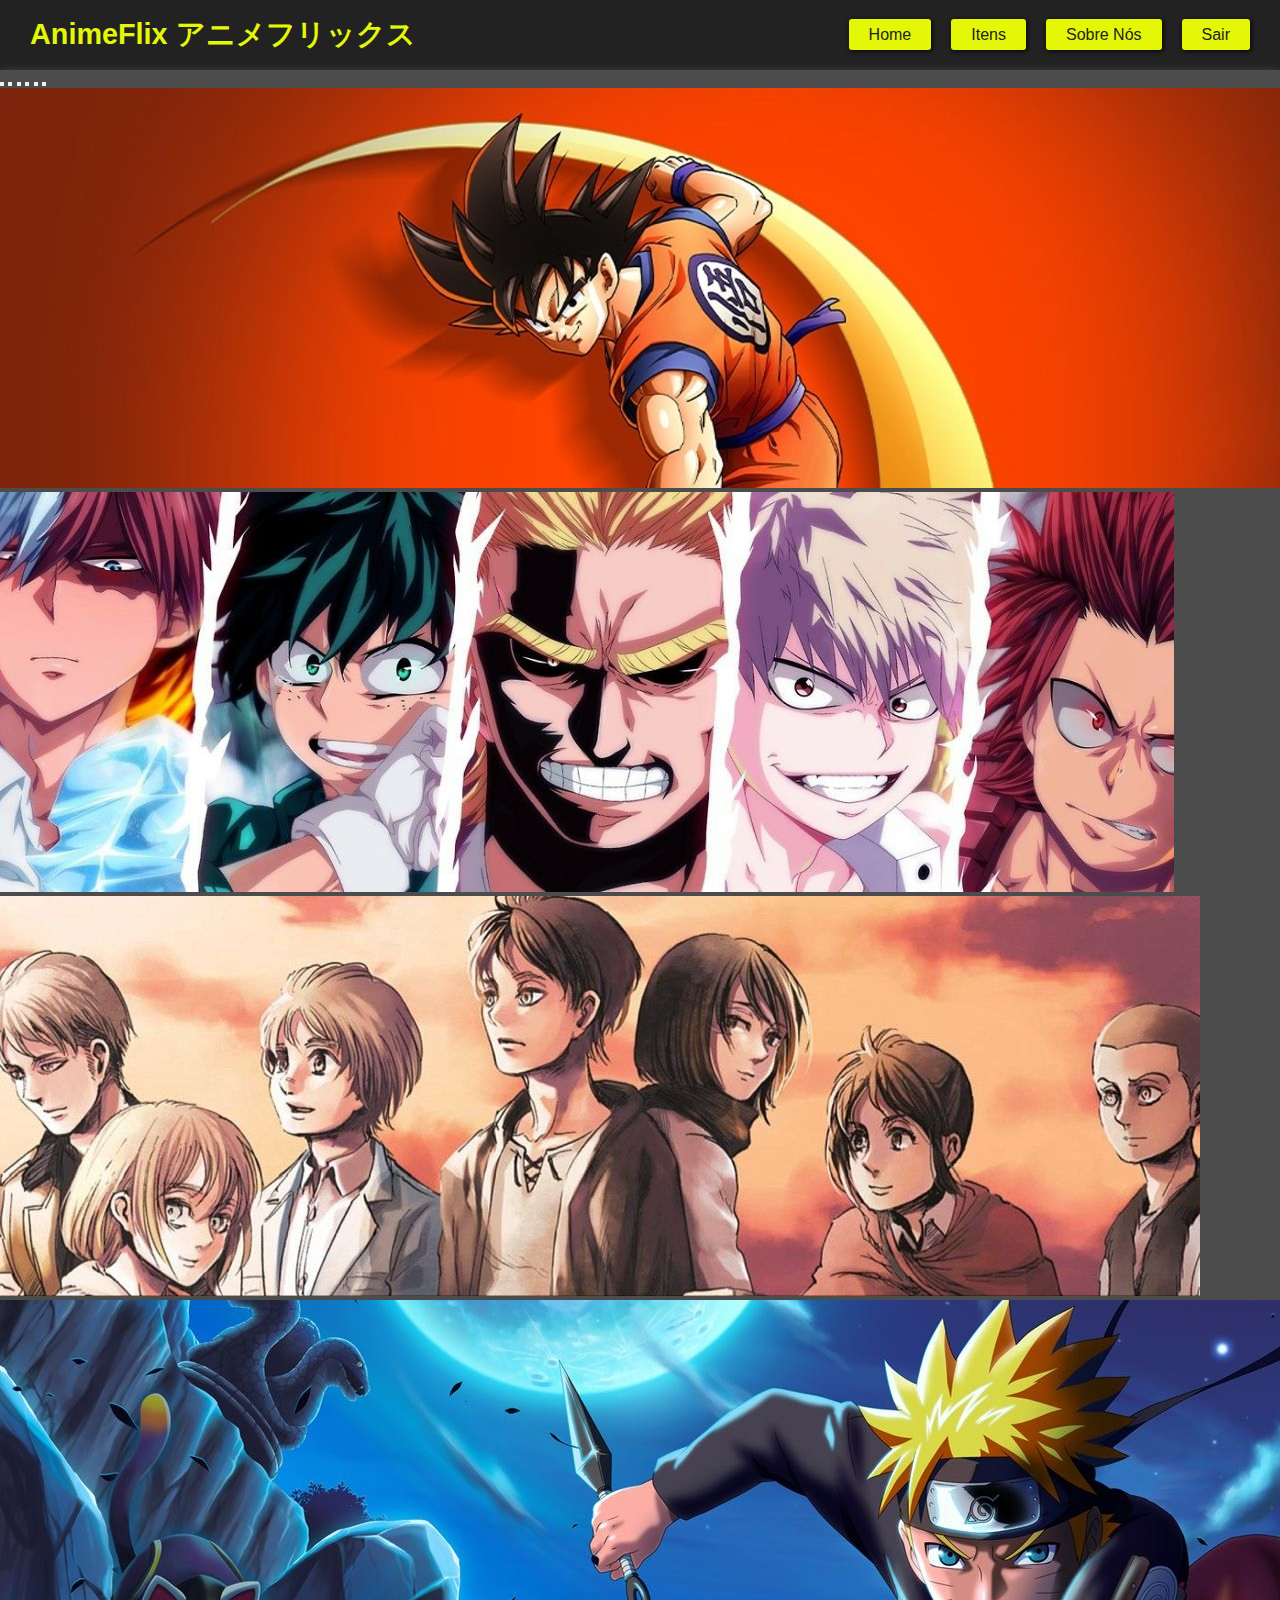
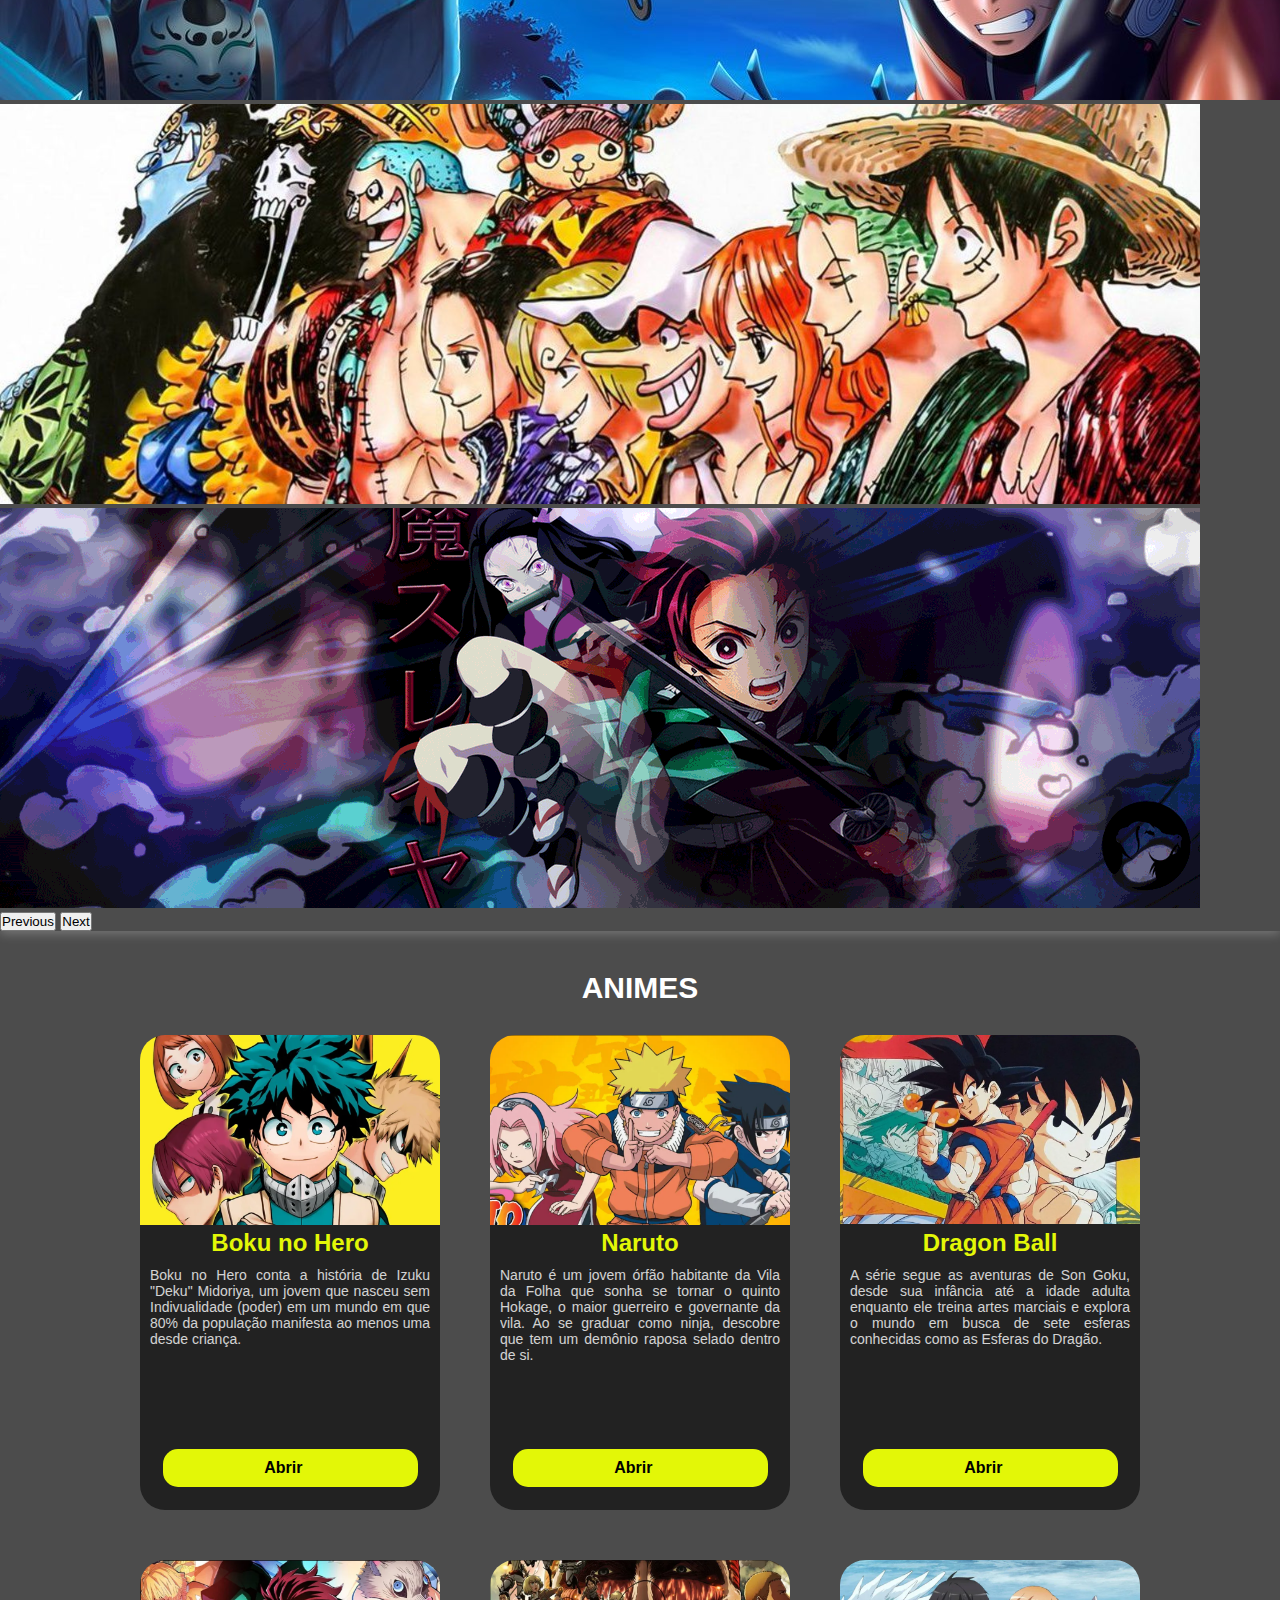
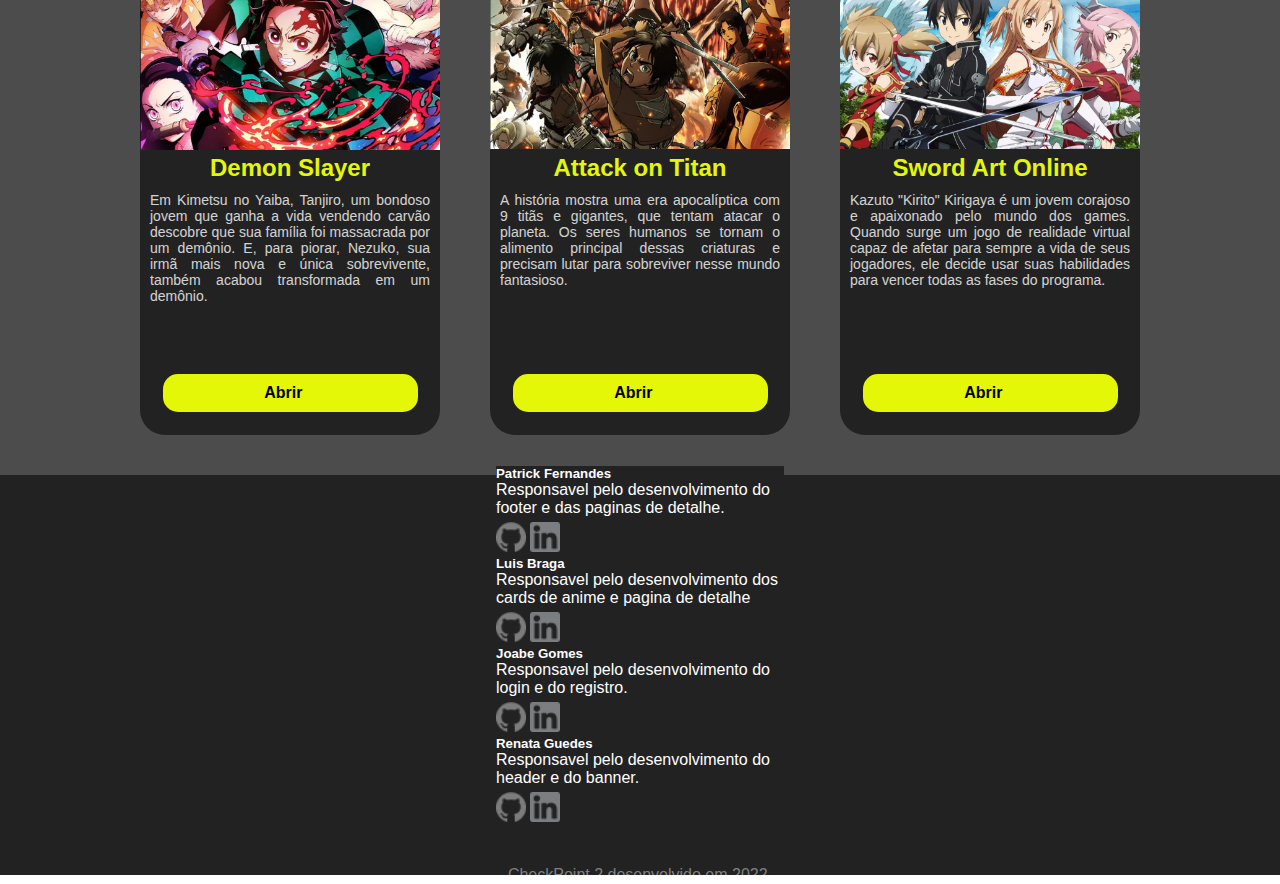
==== commit 8020ebac: "Merge branch 'main' of https://github.com/Joabgomes605/animeflix.github.io" ====
--- a/homepage/index.html
+++ b/homepage/index.html
@@ -33,7 +33,7 @@
 
     <main>
 
-        <section>
+        <section class="banner">
             <script src="https://cdn.jsdelivr.net/npm/@popperjs/core@2.11.6/dist/umd/popper.min.js" integrity="sha384-oBqDVmMz9ATKxIep9tiCxS/Z9fNfEXiDAYTujMAeBAsjFuCZSmKbSSUnQlmh/jp3" crossorigin="anonymous"></script>
             <script src="https://cdn.jsdelivr.net/npm/bootstrap@5.2.1/dist/js/bootstrap.min.js" integrity="sha384-7VPbUDkoPSGFnVtYi0QogXtr74QeVeeIs99Qfg5YCF+TidwNdjvaKZX19NZ/e6oz" crossorigin="anonymous"></script>
             
@@ -179,12 +179,11 @@
     <footer id="footer">
         <div class="container">
             <div class="row">
-
                 <div class="col">
                     <div class="card">
                         <div class="card-body">
                           <h5 class="card-title">Patrick Fernandes</h5>
-                          <h7 class="card-title">Responsavel pelo desenvolvimento</h7>
+                          <h7 class="card-title">Responsavel pelo desenvolvimento do footer e das paginas de detalhe.</h7><br>
                           <a target="_blank" href="https://github.com/patrickfernandes07" class="card-link"><img class="mt5" src="imgs/github.png" alt="github" height="30px"></a>
                           <a target="_blank" href="https://www.linkedin.com/in/patrick-fernandes07/" class="card-link"><img class="mt5" src="imgs/linkedin.png" alt="linkedin" height="30px"></a>
                         </div>
@@ -195,7 +194,7 @@
                     <div class="card">
                         <div class="card-body">
                           <h5 class="card-title">Luis Braga</h5>
-                          <h7 class="card-title">Responsavel pelo desenvolvimento</h7>
+                          <h7 class="card-title">Responsavel pelo desenvolvimento dos cards de anime e pagina de detalhe</h7><br>
                           <a target="_blank" href="https://github.com/LuisBraga31" class="card-link"><img class="mt5" src="imgs/github.png" alt="github" height="30px"></a>
                           <a target="_blank" href="https://www.linkedin.com/in/luis-gustavo-braga-silva-4a561a212" class="card-link"><img class="mt5" src="imgs/linkedin.png" alt="linkedin" height="30px"></a>
                         </div>
@@ -206,7 +205,7 @@
                     <div class="card">
                         <div class="card-body">
                           <h5 class="card-title">Joabe Gomes</h5>
-                          <h7 class="card-title">Responsavel pelo desenvolvimento</h7>
+                          <h7 class="card-title">Responsavel pelo desenvolvimento do login e do registro.</h7><br>
                           <a target="_blank" href="https://github.com/Joabgomes605" class="card-link"><img class="mt5" src="imgs/github.png" alt="github" height="30px"></a>
                           <a target="_blank" href="https://www.linkedin.com/in/joab-gomes-489a47153/" class="card-link"><img class="mt5" src="imgs/linkedin.png" alt="linkedin" height="30px"></a>
                         </div>
@@ -217,14 +216,13 @@
                     <div class="card">
                         <div class="card-body">
                           <h5 class="card-title">Renata Guedes</h5>
-                          <h7 class="card-title">Responsavel pelo desenvolvimento</h7>
+                          <h7 class="card-title">Responsavel pelo desenvolvimento do header e do banner.</h7><br>
                           <a target="_blank" href="https://github.com/rennataguedes" class="card-link"><img class="mt5" src="imgs/github.png" alt="github" height="30px"></a>
                           <a target="_blank" href="https://www.linkedin.com/in/rennataguedes/" class="card-link"><img class="mt5" src="imgs/linkedin.png" alt="linkedin" height="30px"></a>
                         </div>
                     </div>
                 </div>
             </div>
-
         </div>
 
         <div class="footer_desenvolvimento">
--- a/homepage/css/style.css
+++ b/homepage/css/style.css
@@ -273,6 +273,11 @@
     border: 0px;
 }
 
+.banner {
+    width: 100%;
+    box-shadow: rgba(255, 255, 255, 0.24) 0px 3px 10px;
+}
+
 .mt5 {
     margin-top: 5px;
 }
@@ -288,9 +293,15 @@
 
 /* Media Queries */
 
-@media (max-width: 767px) {
+@media (max-width: 770px) {
     footer {
-        height: 590px;
+        height: 700px!important;
+    }
+}
+
+@media (max-width: 1400px) {
+    footer {
+        height: 400px;
     }
 }
 
@@ -307,4 +318,7 @@
         flex-direction: column;
         gap: 40px;
     } 
+    .banner {
+        display: none;
+    }
 }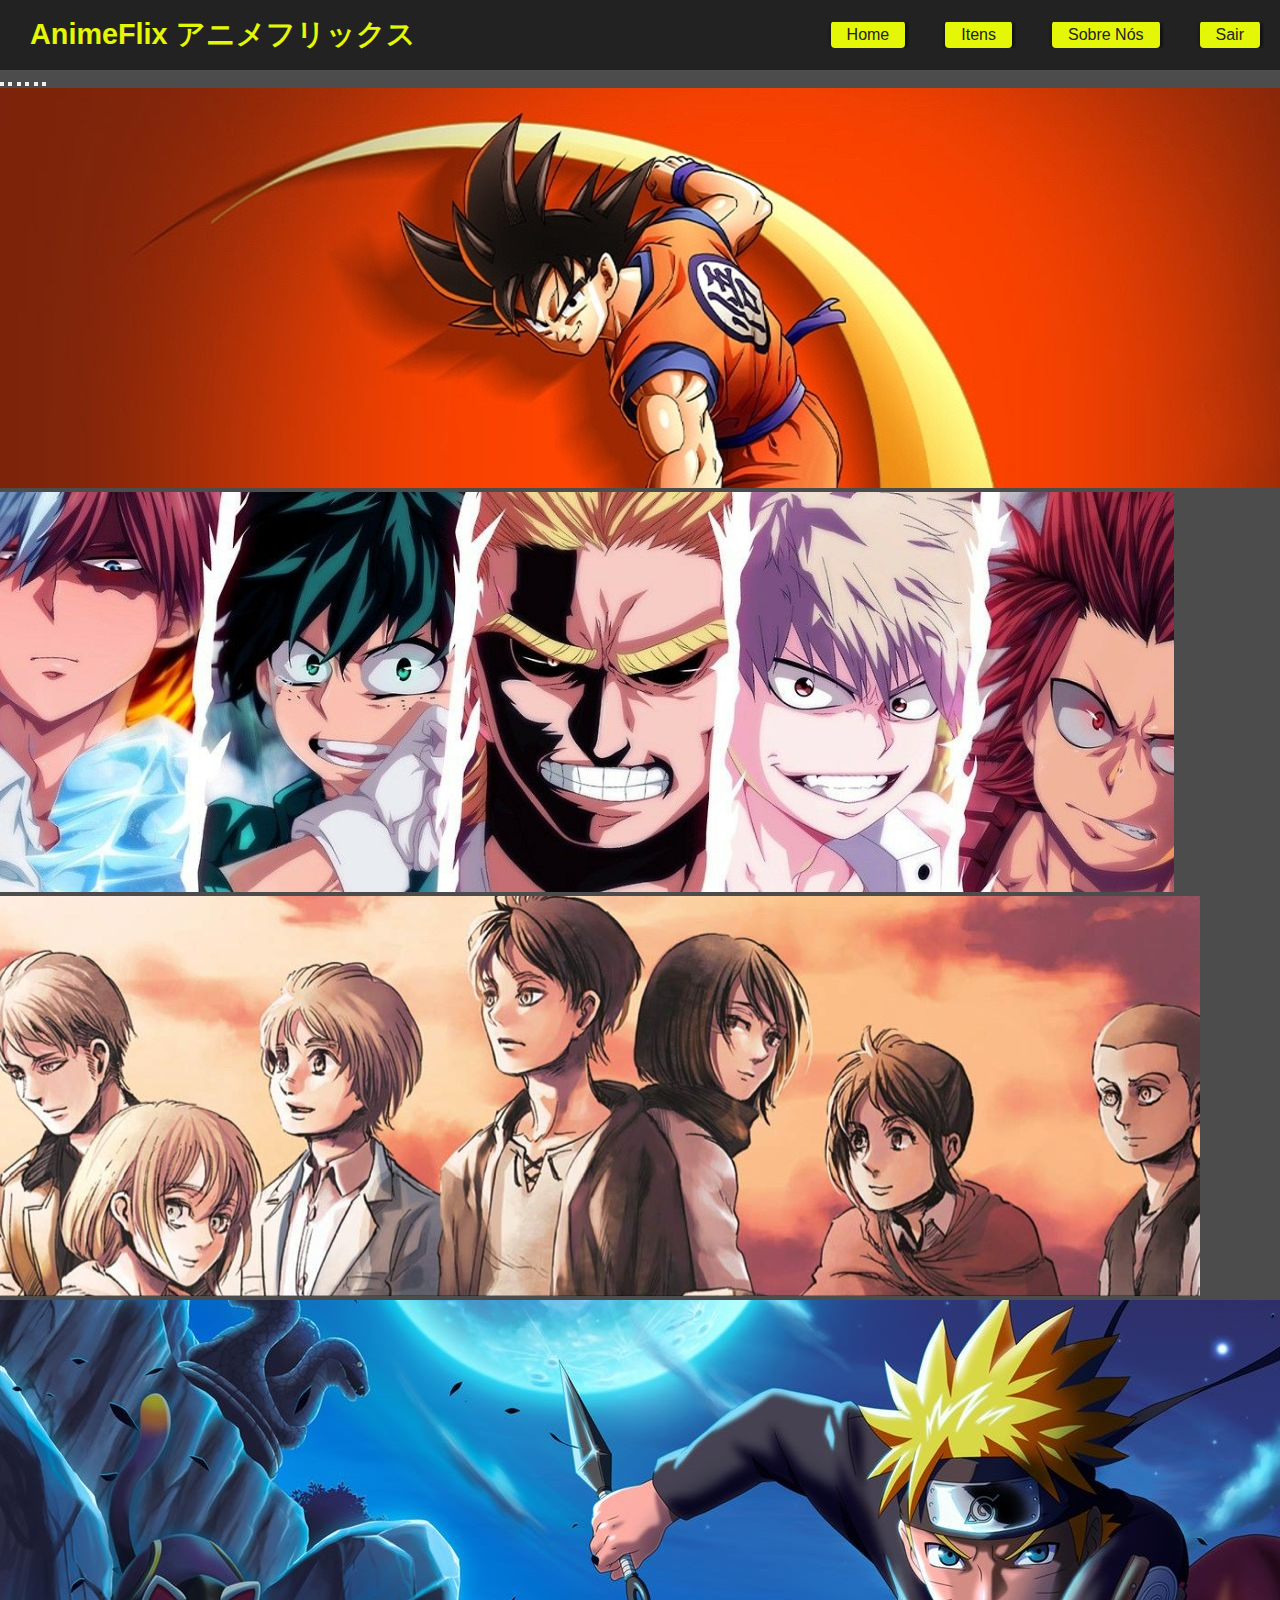
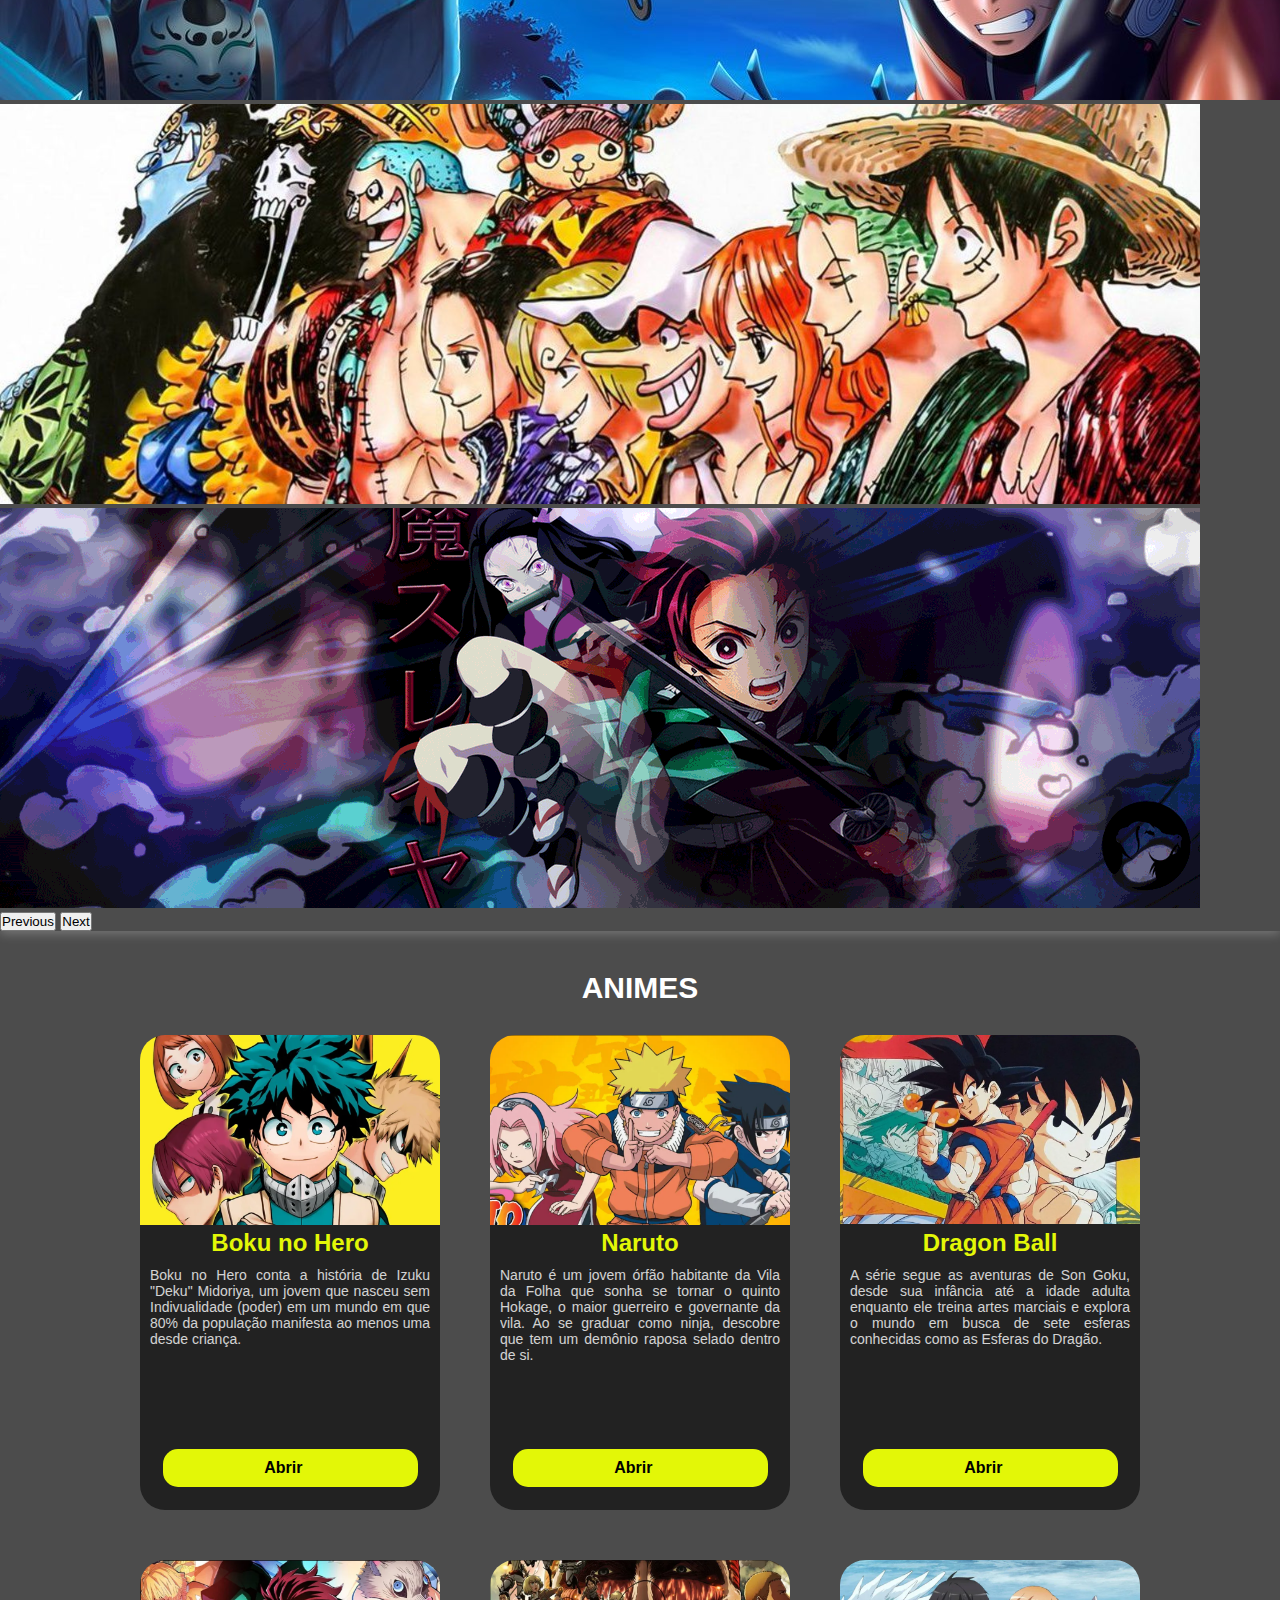
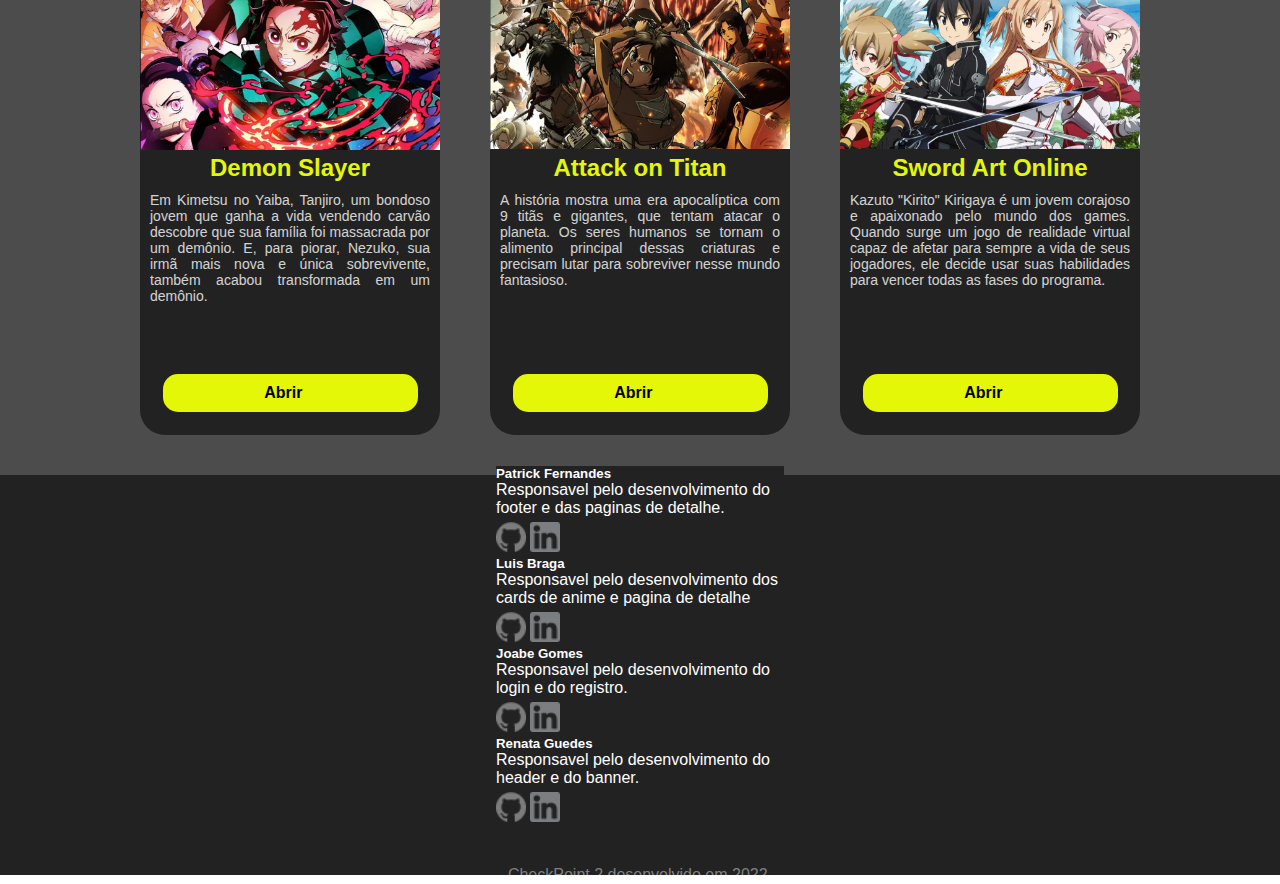
==== commit 5e19a59d: "Adicionado menu hamburguer" ====
--- a/homepage/index.html
+++ b/homepage/index.html
@@ -13,21 +13,24 @@
 <body>
 
     <header>
-        <div class="logo">
-            <a href="#">
-                <span class="amarelo">AnimeFlix アニメフリックス</span>
-            </a>
-        </div>
-
-        <nav>
-            <ul>
-                <li><a href="#" class="home">Home</a></li>
-                <li><a href="#animes" class="itens">Itens</a></li>
+        <meta name="viewport" content="width=device-width, initial-scale=1">
+        <section class="top-nav">
+            <div class="logo">
+                <a href="../homepage/index.html">
+                    <span class="amarelo">AnimeFlix <span class="letras-japones">アニメフリックス</span></span>
+                </a>
+            </div>
+            <input id="menu-toggle" type="checkbox" />
+            <label class='menu-button-container' for="menu-toggle">
+                <div class='menu-button'></div>
+            </label>
+            <ul class="menu">
+                <li><a href="../homepage/index.html" class="home">Home</a></li>
+                <li><a href="#detalhes" class="itens">Itens</a></li>
                 <li><a href="#footer" class="sobre">Sobre Nós</a></li>
                 <li><a href="../index.html" class="sair">Sair</a></li>
-
             </ul>
-        </nav>
+        </section>
     </header>
 
 
--- a/homepage/css/style.css
+++ b/homepage/css/style.css
@@ -17,7 +17,7 @@
     display: flex;
     }
 .logo{
-    width: 50%;
+    width: 75%;
     height: 70px;
     display: flex;
     align-items: center;
@@ -99,6 +99,152 @@
     box-shadow: 1px 1px 5px #000000;
 }
 
+.top-nav {
+    display: flex;
+    flex-direction: row;
+    align-items: center;
+    justify-content: space-around;
+    width: 100%;
+  }
+  
+  .menu {
+    width: 100%;
+    height: 50px;
+    display: flex;
+    align-items: center;
+    flex-direction: row;
+    list-style-type: none;
+    margin: 0;
+    padding: 0;
+    justify-content: end;
+  }
+  
+  .menu > li {
+    margin: 0 1rem;
+    overflow: hidden;
+    padding: 4px;
+  }
+  
+  .menu > li > a {
+      padding: 5px 16px;
+      background-color: #e3f707;
+      color: #222222;
+      font-weight: 500;
+      border-radius: 4px;
+  }
+  
+  .menu-button-container {
+    display: none;
+    height: 100%;
+    width: 30px;
+    flex-direction: column;
+    justify-content: center;
+    align-items: center;
+  }
+  
+  #menu-toggle {
+    display: none;
+  }
+  
+  .menu-button,
+  .menu-button::before,
+  .menu-button::after {
+    display: block;
+    background-color: #e3f707;
+    position: absolute;
+    height: 4px;
+    width: 30px;
+    transition: transform 400ms cubic-bezier(0.23, 1, 0.32, 1);
+    border-radius: 2px;
+  }
+  
+  .menu-button::before {
+    content: '';
+    margin-top: -8px;
+  }
+  
+  .menu-button::after {
+    content: '';
+    margin-top: 8px;
+  }
+  
+  #menu-toggle:checked + .menu-button-container .menu-button::before {
+    margin-top: 0px;
+    transform: rotate(405deg);
+  }
+  
+  #menu-toggle:checked + .menu-button-container .menu-button {
+    background: rgba(255, 255, 255, 0);
+  }
+  
+  #menu-toggle:checked + .menu-button-container .menu-button::after {
+    margin-top: 0px;
+    transform: rotate(-405deg);
+  }
+  
+  @media (max-width: 520px) {
+      .letras-japones {
+          display: none;
+      }
+  
+      .logo {
+          width: 50%!important;
+      }
+  
+  }
+  @media (max-width: 945px) {
+    .menu-button-container {
+      display: flex;
+    }
+    .menu {
+      position: absolute;
+      top: 0;
+      margin-top: 65px;
+      height: 170px;
+      left: 0;
+      flex-direction: column;
+      width: 100%;
+      justify-content: center;
+      align-items: center;
+    }
+    #menu-toggle ~ .menu li {
+      height: 0;
+      margin: 0;
+      padding: 0;
+      border: 0;
+      transition: height 400ms cubic-bezier(0.23, 1, 0.32, 1);
+    }
+    #menu-toggle:checked ~ .menu li {
+      border: 1px solid #333;
+      height: 2.5em;
+      transition: height 400ms cubic-bezier(0.23, 1, 0.32, 1);
+    }
+    .menu > li {
+      display: flex;
+      justify-content: center;
+      margin: 0;
+      width: 100%;
+      color: white;
+      background-color: #222;
+    }
+    .menu > li:not(:last-child) {
+      border-bottom: 1px solid #444;
+    }
+  
+    .menu > li > a {
+      background-color: #222222;
+      color: #e3f707;
+      box-shadow: none;
+      width: 100%;
+      text-align: center;
+    }
+
+    .letras-japones {
+        display: none;
+    }
+  
+  }
+  
 
 
 /* MAIN */
@@ -259,7 +405,13 @@
     justify-content: center;
 
 }
-
+header {
+    position: fixed;
+    z-index: 10;
+}
+main {
+    padding-top: 70px;
+}
 footer .footer_desenvolvimento {
     padding-top: 40px;
     color: gray;
@@ -321,4 +473,5 @@
     .banner {
         display: none;
     }
-}+}
+
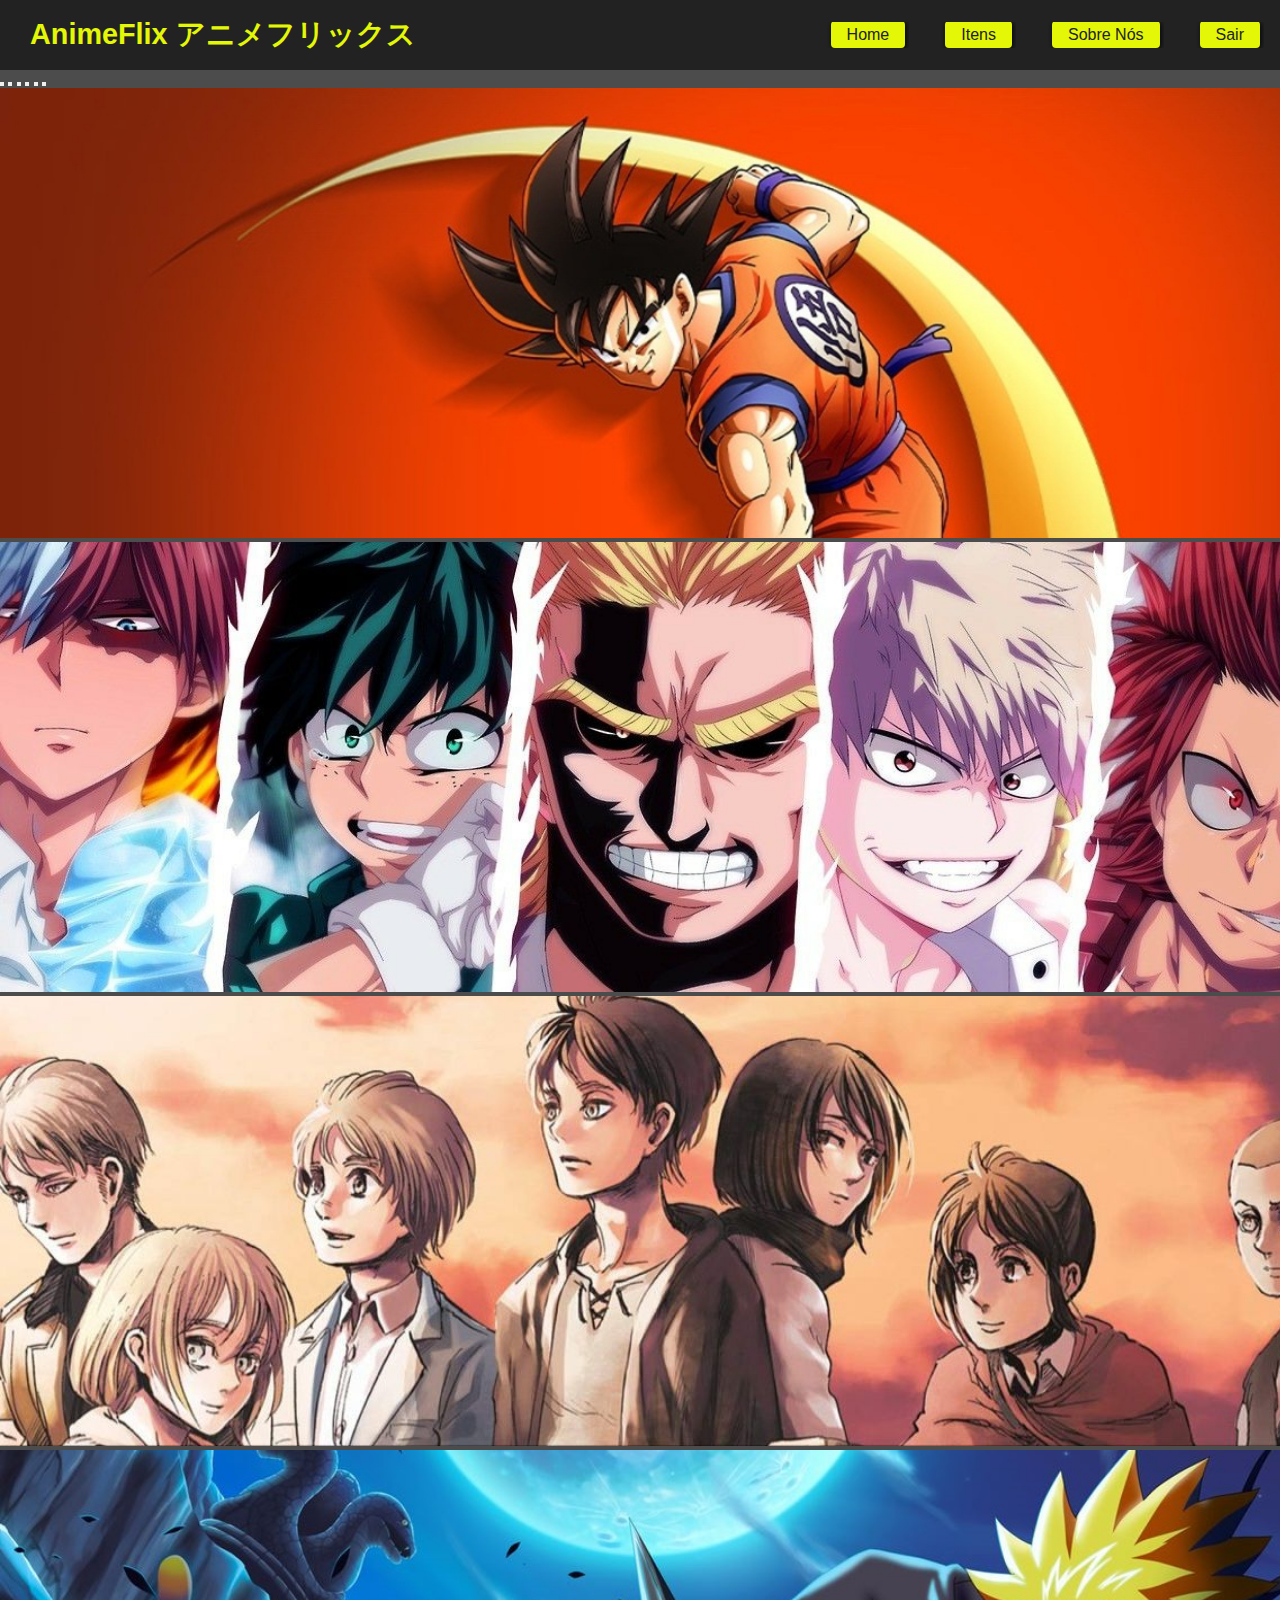
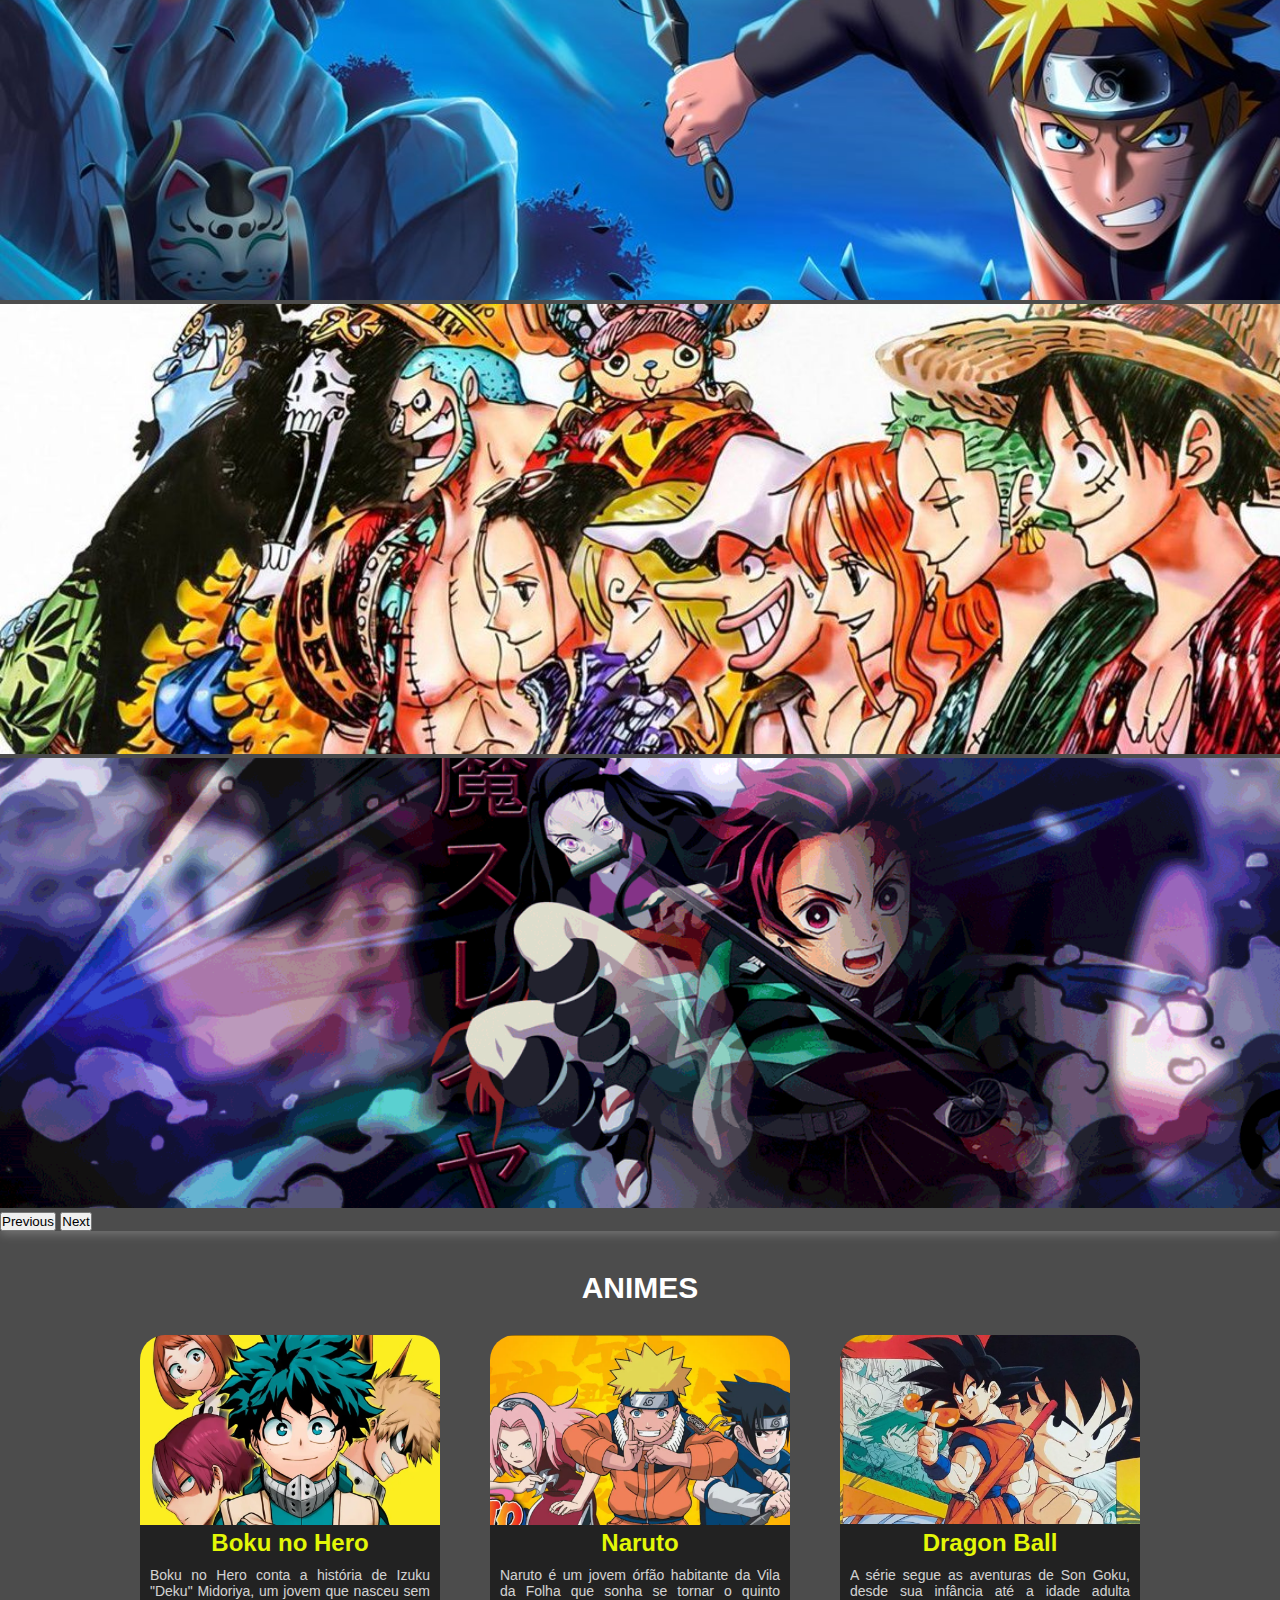
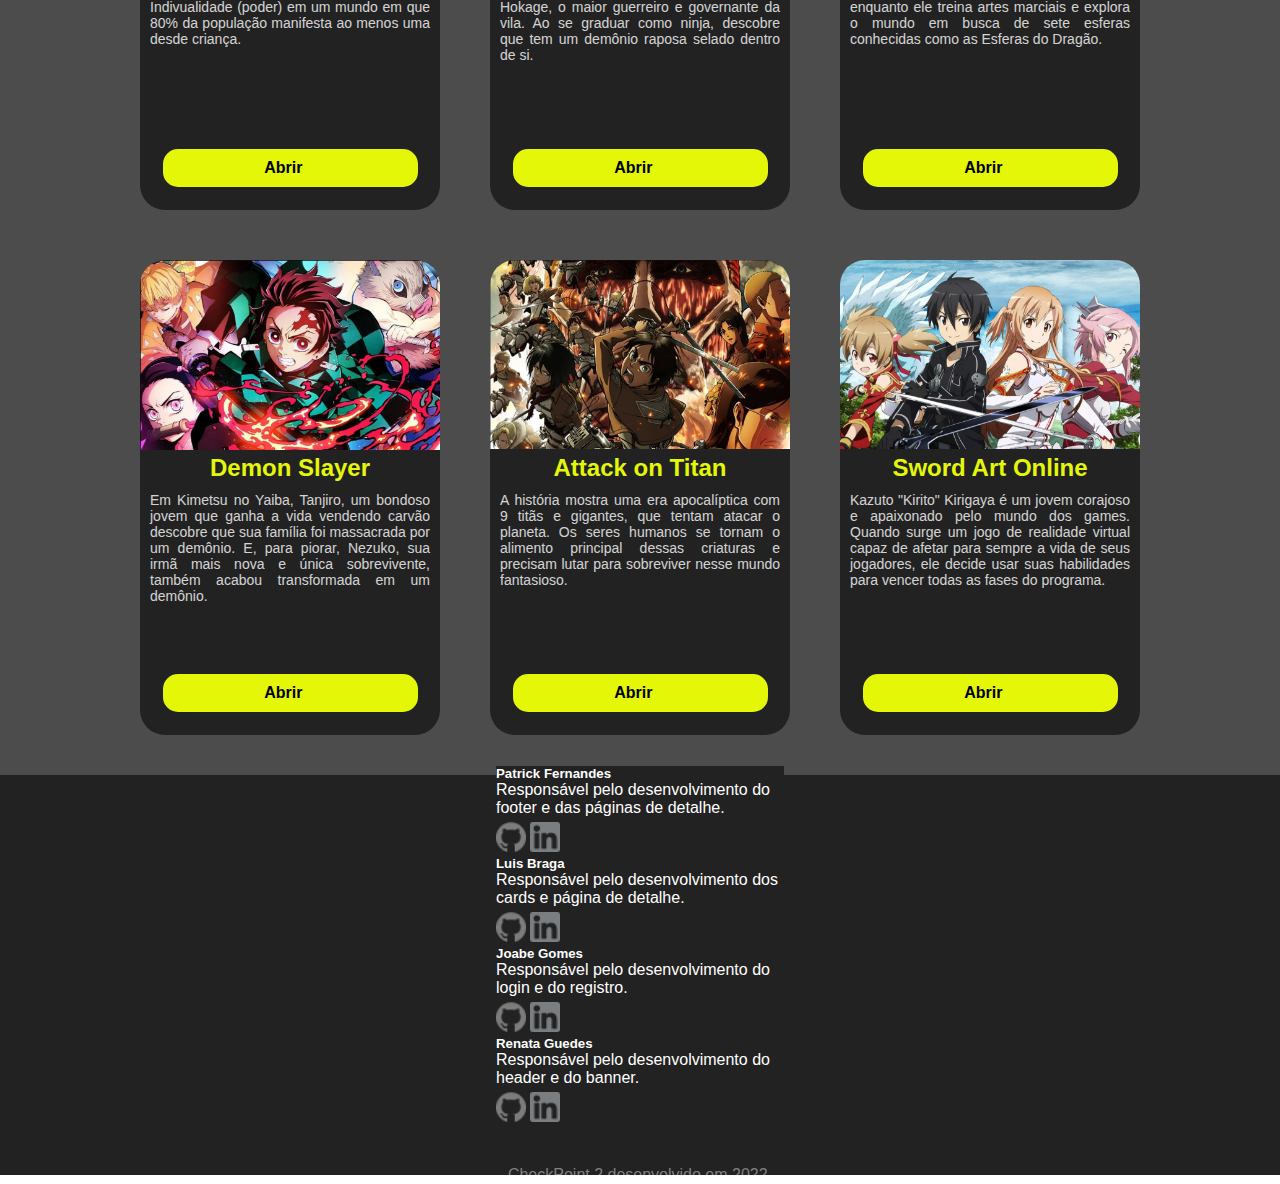
==== commit a72e0a5f: "Testes e correçoes na homepage" ====
--- a/homepage/index.html
+++ b/homepage/index.html
@@ -26,7 +26,7 @@
             </label>
             <ul class="menu">
                 <li><a href="../homepage/index.html" class="home">Home</a></li>
-                <li><a href="#detalhes" class="itens">Itens</a></li>
+                <li><a href="#itens" class="itens">Itens</a></li>
                 <li><a href="#footer" class="sobre">Sobre Nós</a></li>
                 <li><a href="../index.html" class="sair">Sair</a></li>
             </ul>
@@ -51,32 +51,32 @@
             </div>
             <div class="carousel-inner">
               <div class="carousel-item active">
-                <img src="imgs/dragon-ball-z-kakarot_max.jpg" class="d-block w-100" height="400px" alt="...">
-                <div class="carousel-caption d-none d-md-block">
-            </div>
-              </div>
-              <div class="carousel-item">
-                <img src="imgs/Boku.jpg" class="d-block w-100" height="400px" alt="...">
-                <div class="carousel-caption d-none d-md-block">
-            </div>
-              </div>
-              <div class="carousel-item">
-                <img src="imgs/AOT2.jpg" class="d-block w-100" height="400px" alt="...">
-                <div class="carousel-caption d-none d-md-block">
-              </div>
-              </div>
-              <div class="carousel-item">
-                <img src="imgs/Naruto 2.jpg" class="d-block w-100" height="400px" alt="...">
-                <div class="carousel-caption d-none d-md-block">
-              </div>
-              </div>
-              <div class="carousel-item">
-                <img src="imgs/One Piece 2.jpg" class="d-block w-100" height="400px" alt="...">
-                <div class="carousel-caption d-none d-md-block">
-              </div>
-              </div>
-              <div class="carousel-item">
-                <img src="imgs/Demon Slayer3.png" class="d-block w-100" height="400px" alt="...">
+                <img src="imgs/dragon-ball-z-kakarot_max.jpg" class="d-block w-100" height="450px" alt="...">
+                <div class="carousel-caption d-none d-md-block">
+            </div>
+              </div>
+              <div class="carousel-item">
+                <img src="imgs/Boku.jpg" class="d-block w-100" height="450px" alt="...">
+                <div class="carousel-caption d-none d-md-block">
+            </div>
+              </div>
+              <div class="carousel-item">
+                <img src="imgs/AOT2.jpg" class="d-block w-100" height="450px" alt="...">
+                <div class="carousel-caption d-none d-md-block">
+              </div>
+              </div>
+              <div class="carousel-item">
+                <img src="imgs/Naruto 2.jpg" class="d-block w-100" height="450px" alt="...">
+                <div class="carousel-caption d-none d-md-block">
+              </div>
+              </div>
+              <div class="carousel-item">
+                <img src="imgs/One Piece 2.jpg" class="d-block w-100" height="450px" alt="...">
+                <div class="carousel-caption d-none d-md-block">
+              </div>
+              </div>
+              <div class="carousel-item">
+                <img src="imgs/Demon Slayer3.png" class="d-block w-100" height="450px" alt="...">
                 <div class="carousel-caption d-none d-md-block">
               </div>
               </div>
@@ -186,7 +186,7 @@
                     <div class="card">
                         <div class="card-body">
                           <h5 class="card-title">Patrick Fernandes</h5>
-                          <h7 class="card-title">Responsavel pelo desenvolvimento do footer e das paginas de detalhe.</h7><br>
+                          <h7 class="card-title">Responsável pelo desenvolvimento do footer e das páginas de detalhe.</h7><br>
                           <a target="_blank" href="https://github.com/patrickfernandes07" class="card-link"><img class="mt5" src="imgs/github.png" alt="github" height="30px"></a>
                           <a target="_blank" href="https://www.linkedin.com/in/patrick-fernandes07/" class="card-link"><img class="mt5" src="imgs/linkedin.png" alt="linkedin" height="30px"></a>
                         </div>
@@ -197,7 +197,7 @@
                     <div class="card">
                         <div class="card-body">
                           <h5 class="card-title">Luis Braga</h5>
-                          <h7 class="card-title">Responsavel pelo desenvolvimento dos cards de anime e pagina de detalhe</h7><br>
+                          <h7 class="card-title">Responsável pelo desenvolvimento dos cards e página de detalhe.</h7><br>
                           <a target="_blank" href="https://github.com/LuisBraga31" class="card-link"><img class="mt5" src="imgs/github.png" alt="github" height="30px"></a>
                           <a target="_blank" href="https://www.linkedin.com/in/luis-gustavo-braga-silva-4a561a212" class="card-link"><img class="mt5" src="imgs/linkedin.png" alt="linkedin" height="30px"></a>
                         </div>
@@ -208,7 +208,7 @@
                     <div class="card">
                         <div class="card-body">
                           <h5 class="card-title">Joabe Gomes</h5>
-                          <h7 class="card-title">Responsavel pelo desenvolvimento do login e do registro.</h7><br>
+                          <h7 class="card-title">Responsável pelo desenvolvimento do login e do registro.</h7><br>
                           <a target="_blank" href="https://github.com/Joabgomes605" class="card-link"><img class="mt5" src="imgs/github.png" alt="github" height="30px"></a>
                           <a target="_blank" href="https://www.linkedin.com/in/joab-gomes-489a47153/" class="card-link"><img class="mt5" src="imgs/linkedin.png" alt="linkedin" height="30px"></a>
                         </div>
@@ -219,7 +219,7 @@
                     <div class="card">
                         <div class="card-body">
                           <h5 class="card-title">Renata Guedes</h5>
-                          <h7 class="card-title">Responsavel pelo desenvolvimento do header e do banner.</h7><br>
+                          <h7 class="card-title">Responsável pelo desenvolvimento do header e do banner.</h7><br>
                           <a target="_blank" href="https://github.com/rennataguedes" class="card-link"><img class="mt5" src="imgs/github.png" alt="github" height="30px"></a>
                           <a target="_blank" href="https://www.linkedin.com/in/rennataguedes/" class="card-link"><img class="mt5" src="imgs/linkedin.png" alt="linkedin" height="30px"></a>
                         </div>
--- a/homepage/css/style.css
+++ b/homepage/css/style.css
@@ -7,50 +7,38 @@
 
 html,body {
     overflow-x: hidden !important;
-}
-
-/*header*/
-header{
+    scroll-behavior: smooth;
+}
+
+/* Header */
+
+header {
     width: 100%;
     height: 70px;
     background-color: #222222;
     display: flex;
-    }
+    position: fixed;
+    z-index: 10;
+}
+
 .logo{
     width: 75%;
     height: 70px;
     display: flex;
     align-items: center;
 }
+
 .logo > a {
     margin-left: 30px;
     text-decoration: none;
    
 }
+
 .amarelo{
     color: #e3f707;
     font-weight: bold;
     font-size: 1.8rem;
 }
-nav{
-    width: 50%;
-    height: 70px;
-    display: flex;
-    align-items: center;
-    justify-content: right;
-}
-nav > ul {
-    width: 90%;
-    height: 70px;
-    display: flex;
-    align-items: center;
-    justify-content: right;
-    gap: 20px;
-    margin-right: 30px;
-}
-nav > ul > li{
-    list-style: none;
-}
 
 .home{
     text-decoration: none;
@@ -81,15 +69,6 @@
 }
 
 .sair{
-    text-decoration: none;
-    padding: 7px 20px;
-    background-color: #e3f707;
-    color: #222222;
-    font-weight: 500;
-    border-radius: 3px;
-    box-shadow: 1px 1px 5px #000000;
-}
-.registro{
     text-decoration: none;
     padding: 7px 20px;
     background-color: #e3f707;
@@ -192,6 +171,7 @@
       }
   
   }
+
   @media (max-width: 945px) {
     .menu-button-container {
       display: flex;
@@ -244,10 +224,8 @@
     }
   
   }
-  
-
-
-/* MAIN */
+
+/* Main */
 
 main {
     width: 100%;
@@ -256,6 +234,12 @@
     flex-direction: column;
     align-items: center;
     justify-content: center;
+    padding-top: 70px;
+}
+
+.banner {
+    width: 100%;
+    box-shadow: rgba(255, 255, 255, 0.24) 0px 3px 10px;
 }
 
 .section_animes {    
@@ -403,15 +387,8 @@
     flex-direction: column;
     align-items: center;
     justify-content: center;
-
-}
-header {
-    position: fixed;
-    z-index: 10;
-}
-main {
-    padding-top: 70px;
-}
+}
+
 footer .footer_desenvolvimento {
     padding-top: 40px;
     color: gray;
@@ -425,11 +402,6 @@
     border: 0px;
 }
 
-.banner {
-    width: 100%;
-    box-shadow: rgba(255, 255, 255, 0.24) 0px 3px 10px;
-}
-
 .mt5 {
     margin-top: 5px;
 }
@@ -438,9 +410,6 @@
 }
 footer img {
     transition: transform .8s ease-in-out;
-}
-.ficha_descricao {
-    text-align: justify;
 }
 
 /* Media Queries */
